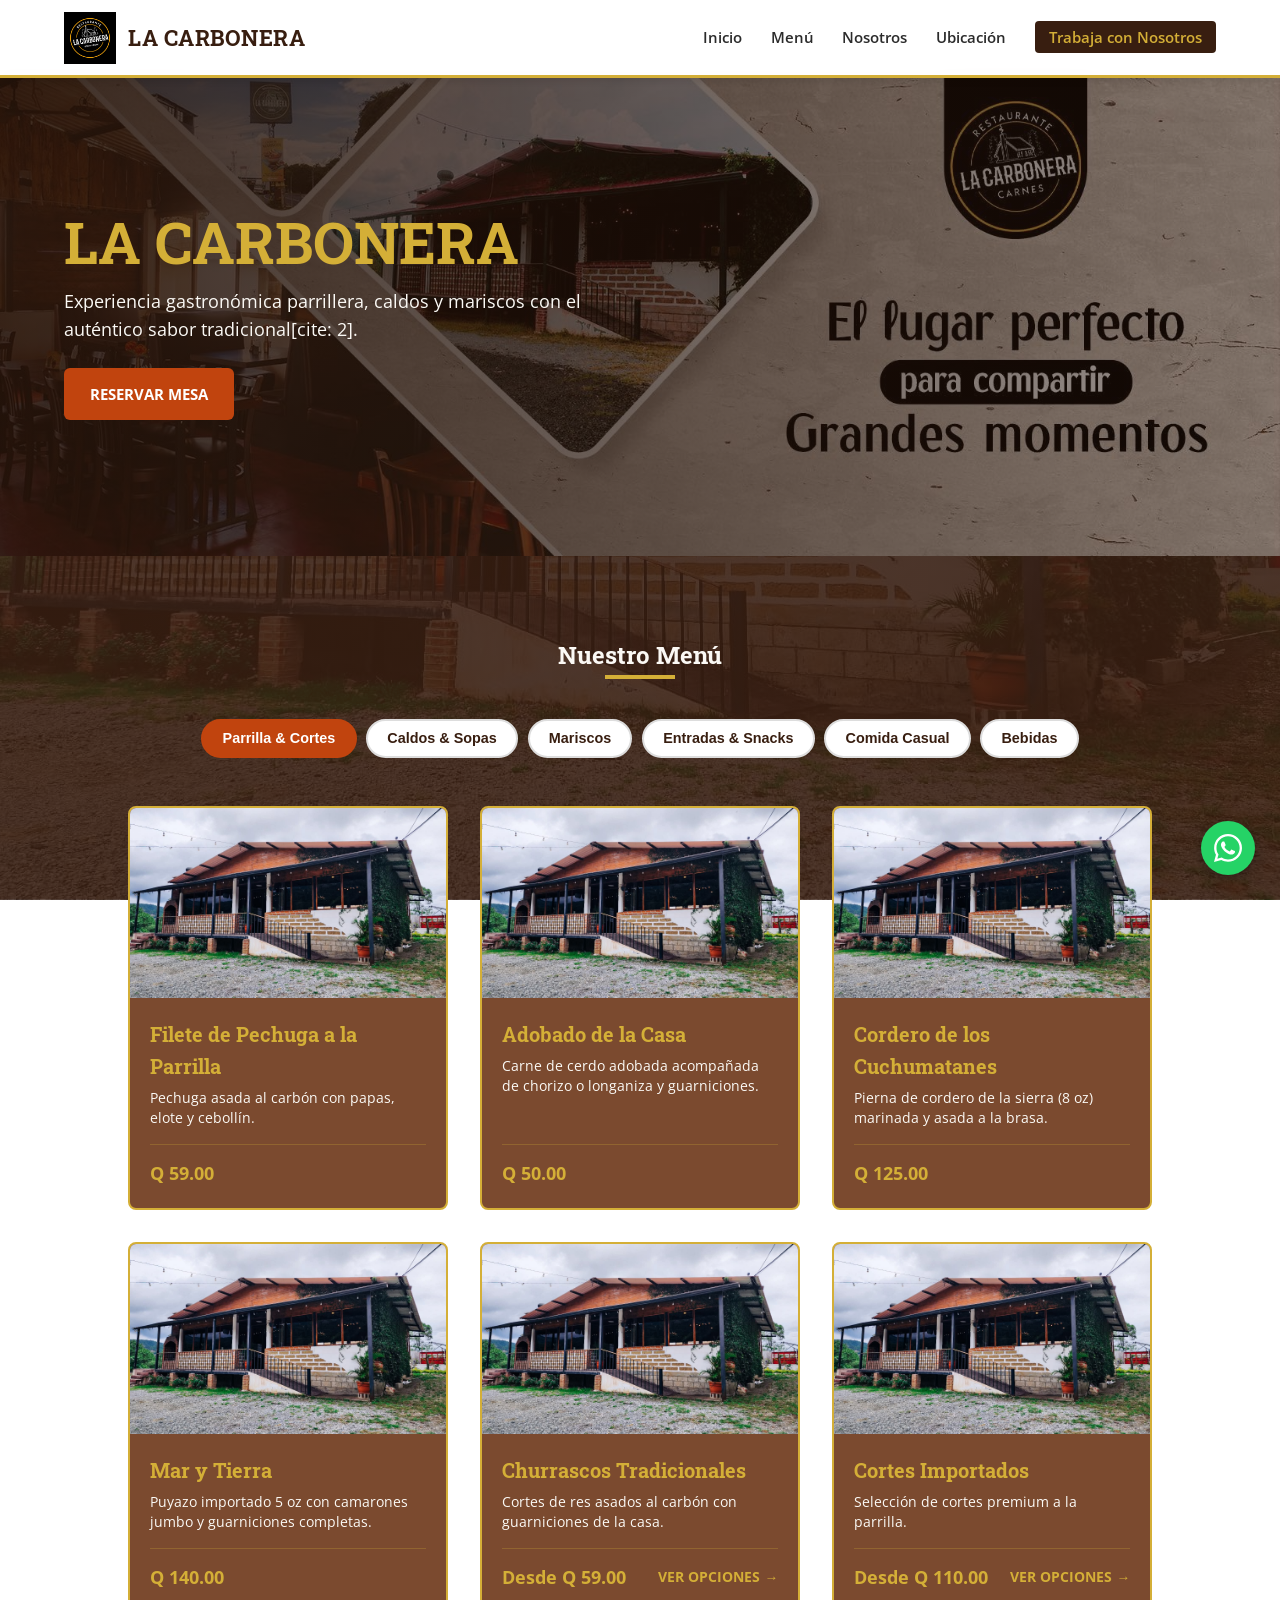
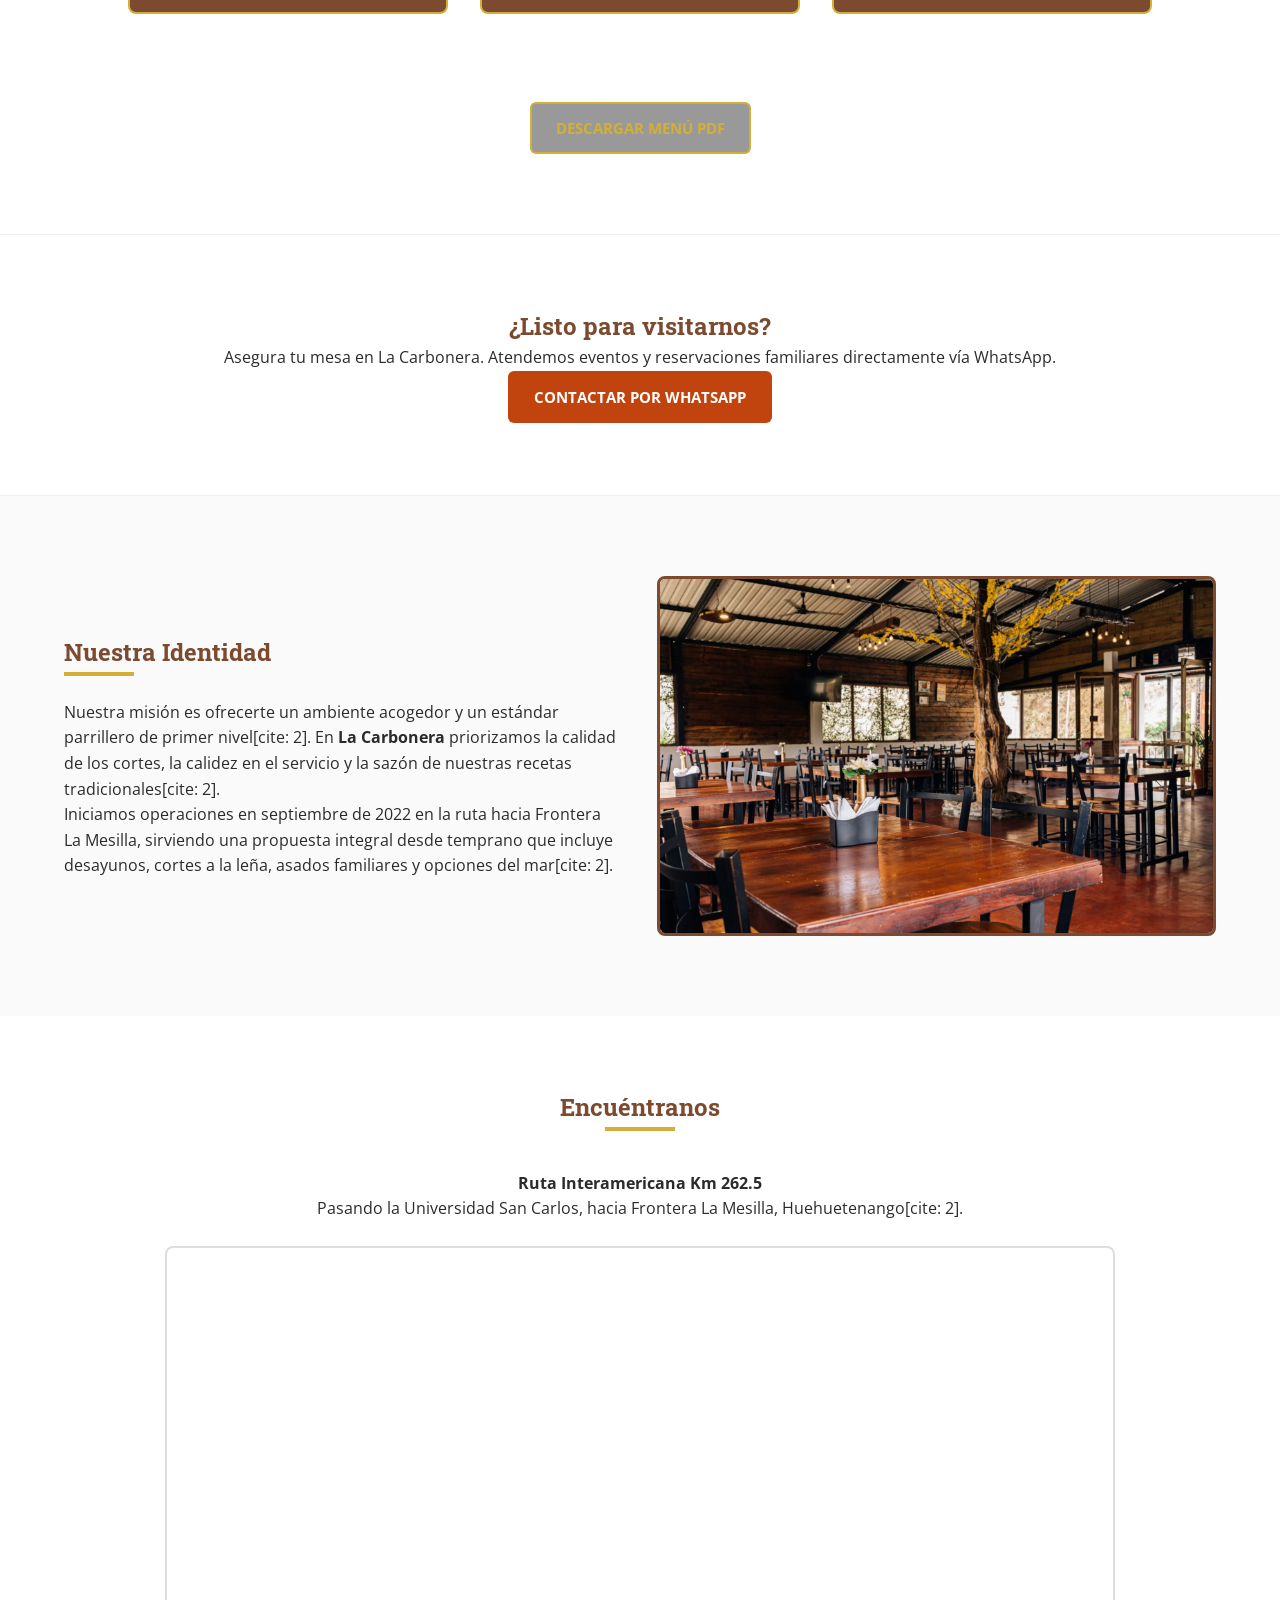
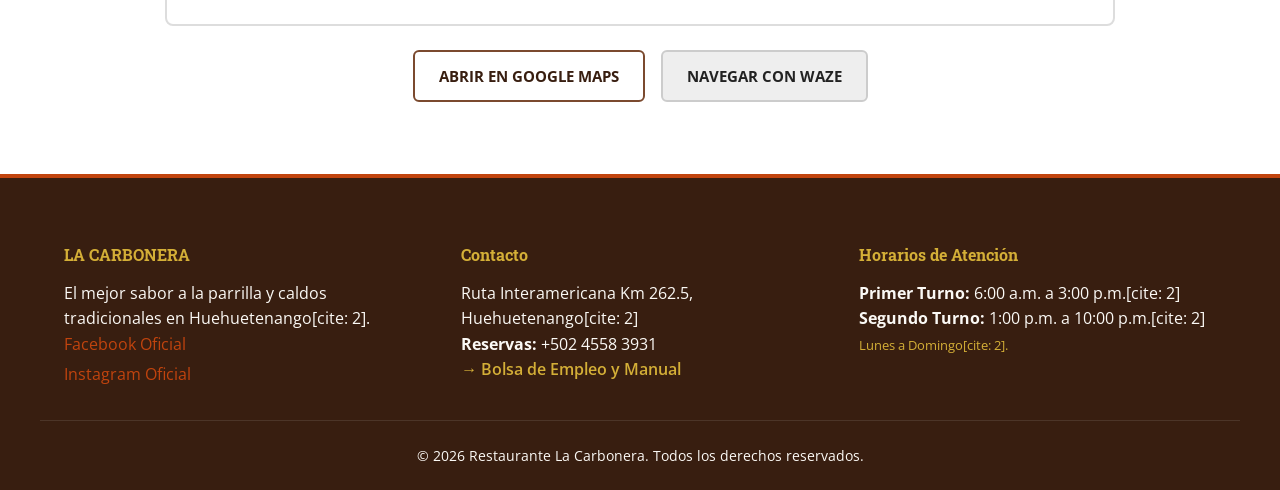
==== index.html @ c4d9737d "First Launched" ====
<!DOCTYPE html>
<html lang="es">
<head>
    <meta charset="UTF-8">
    <meta name="viewport" content="width=device-width, initial-scale=1.0">
    <title>La Carbonera | Steak House & Más</title>
    <link rel="icon" type="image/webp" href="img/logo.webp">
    
    <link rel="preconnect" href="https://fonts.googleapis.com">
    <link rel="preconnect" href="https://fonts.gstatic.com" crossorigin>
    <link href="https://fonts.googleapis.com/css2?family=Open+Sans:wght@400;600;700&family=Roboto+Slab:wght@600;700&display=swap" rel="stylesheet">
    
    <link rel="stylesheet" href="styles.css">
</head>
<body>

    <header id="header">
        <div class="container navbar">
            <a href="#inicio" class="logo" aria-label="La Carbonera, inicio">
                <img src="img/logo.webp" alt="La Carbonera" onerror="this.src='https://placehold.co/120x120/4A2A18/ffffff?text=Logo'">
                <span class="logo-text">LA CARBONERA</span>
            </a>
            
            <button class="menu-toggle" id="mobile-menu-btn" aria-label="Abrir menú de navegación">☰</button>
            
            <nav>
                <ul class="nav-links" id="nav-links">
                    <li><a href="#inicio">Inicio</a></li>
                    <li><a href="#menu">Menú</a></li>
                    <li><a href="#nosotros">Nosotros</a></li>
                    <li><a href="#ubicacion">Ubicación</a></li>
                    <li><a href="trabaja-con-nosotros.html" class="nav-highlight">Trabaja con Nosotros</a></li>
                </ul>
            </nav>
        </div>
    </header>

    <main>
        <!-- Hero con relación de aspecto 1660x624 -->
        <section id="inicio" class="hero">
            <div class="hero-image-wrap">
                <img src="img/lacarbonerabanner.webp" alt="Banner La Carbonera" onerror="this.src='https://placehold.co/1660x624/4A2A18/ffffff?text=Banner+1660x624'">
            </div>
            <div class="hero-overlay"></div>
            
            <div class="container hero-container">
                <div class="hero-content">
                    <h1>LA CARBONERA</h1>
                    <p>Experiencia gastronómica parrillera, caldos y mariscos con el auténtico sabor tradicional[cite: 2].</p>
                    <a href="https://wa.me/50245583931?text=Hola%20La%20Carbonera,%20deseo%20reservar%20una%20mesa." target="_blank" rel="noopener noreferrer" class="btn btn-primary">Reservar Mesa</a>
                </div>
            </div>
        </section>

        <!-- Menú -->
        <section id="menu" class="menu-section">
            <div class="container">
                <h2 class="section-title">Nuestro Menú</h2>
                <div class="title-separator"></div>

                <div class="menu-tabs" id="menu-tabs" role="tablist" aria-label="Categorías del menú"></div>
                <div class="menu-grid" id="menu-grid"></div>

                <div class="menu-footer-cta">
                    <a href="menu/menu.pdf" class="btn btn-outline-gold" target="_blank" rel="noopener noreferrer">Descargar Menú PDF</a>
                </div>
            </div>
        </section>

        <!-- Reserva -->
        <section class="reserva-intermedia">
            <div class="container">
                <h2>¿Listo para visitarnos?</h2>
                <p>Asegura tu mesa en La Carbonera. Atendemos eventos y reservaciones familiares directamente vía WhatsApp.</p>
                <a href="https://wa.me/50245583931?text=Hola%20La%20Carbonera,%20quiero%20m%C3%A1s%20informaci%C3%B3n%20para%20una%20reserva." target="_blank" rel="noopener noreferrer" class="btn btn-primary">Contactar por WhatsApp</a>
            </div>
        </section>

        <!-- Nosotros -->
        <section id="nosotros" class="nosotros-section">
            <div class="container nosotros-content">
                <div class="nosotros-text">
                    <h2>Nuestra Identidad</h2>
                    <div class="title-separator separator-left"></div>
                    <p>Nuestra misión es ofrecerte un ambiente acogedor y un estándar parrillero de primer nivel[cite: 2]. En <strong>La Carbonera</strong> priorizamos la calidad de los cortes, la calidez en el servicio y la sazón de nuestras recetas tradicionales[cite: 2].</p>
                    <p>Iniciamos operaciones en septiembre de 2022 en la ruta hacia Frontera La Mesilla, sirviendo una propuesta integral desde temprano que incluye desayunos, cortes a la leña, asados familiares y opciones del mar[cite: 2].</p>
                </div>
                <div class="nosotros-image">
                    <img src="img/interior.webp" alt="Ambiente de La Carbonera" onerror="this.src='https://placehold.co/600x400/4A2A18/ffffff?text=Interior'">
                </div>
            </div>
        </section>

        <!-- Modal para platos agrupados -->
        <div class="dish-modal" id="dish-modal" role="dialog" aria-modal="true" aria-labelledby="dish-modal-title">
            <div class="dish-modal-content">
                <button class="dish-modal-close" id="modal-close-btn" type="button" aria-label="Cerrar">&times;</button>
                <div class="modal-header-info">
                    <h2 id="dish-modal-title"></h2>
                    <p class="dish-modal-description" id="dish-modal-description"></p>
                    <div class="modal-price-tag" id="dish-modal-price"></div>
                </div>
                <ul class="variant-list" id="dish-modal-variants"></ul>
            </div>
        </div>

        <!-- Ubicación -->
        <section id="ubicacion" class="ubicacion-section">
            <div class="container">
                <h2 class="section-title">Encuéntranos</h2>
                <div class="title-separator"></div>
                <p class="ubicacion-desc">
                    <strong>Ruta Interamericana Km 262.5</strong><br>
                    Pasando la Universidad San Carlos, hacia Frontera La Mesilla, Huehuetenango[cite: 2].
                </p>
                
                <div class="mapa-grande-container">
                    <iframe 
                        title="Ubicación La Carbonera"
                        src="https://maps.google.com/maps?q=La+Carbonera+Huehuetenango,+Ruta+interamericana+km+262&t=&z=16&ie=UTF8&iwloc=&output=embed" 
                        allowfullscreen="" 
                        loading="lazy">
                    </iframe>
                </div>
                
                <div class="ubicacion-acciones">
                    <a href="https://maps.app.goo.gl/bNAxk5Vm71JezzKW6" target="_blank" rel="noopener noreferrer" class="btn btn-outline">Abrir en Google Maps</a>
                    <a href="https://waze.com/ul/h9fwzj56pm" target="_blank" rel="noopener noreferrer" class="btn btn-waze">Navegar con Waze</a>
                </div>
            </div>
        </section>
    </main>

    <footer>
        <div class="container footer-grid">
            <div class="footer-col">
                <h4>LA CARBONERA</h4>
                <p>El mejor sabor a la parrilla y caldos tradicionales en Huehuetenango[cite: 2].</p>
                <div class="footer-links-group">
                    <a href="https://www.facebook.com/LaCarboneraHuehuetenango" target="_blank" rel="noopener noreferrer">Facebook Oficial</a>
                    <a href="https://www.instagram.com/lacarbonerahue" target="_blank" rel="noopener noreferrer">Instagram Oficial</a>
                </div>
            </div>
            
            <div class="footer-col">
                <h4>Contacto</h4>
                <p>Ruta Interamericana Km 262.5, Huehuetenango[cite: 2]</p>
                <p><strong>Reservas:</strong> <a href="https://wa.me/50245583931" target="_blank" style="color: var(--text-light);">+502 4558 3931</a></p>
                <p><a href="trabaja-con-nosotros.html" style="color: var(--brand-gold); font-weight: 600;">→ Bolsa de Empleo y Manual</a></p>
            </div>

            <div class="footer-col">
                <h4>Horarios de Atención</h4>
                <p><strong>Primer Turno:</strong> 6:00 a.m. a 3:00 p.m.[cite: 2]</p>
                <p><strong>Segundo Turno:</strong> 1:00 p.m. a 10:00 p.m.[cite: 2]</p>
                <small style="color: var(--brand-gold);">Lunes a Domingo[cite: 2].</small>
            </div>
        </div>
        
        <div class="container footer-bottom">
            <p>&copy; 2026 Restaurante La Carbonera. Todos los derechos reservados.</p>
        </div>
    </footer>

    <!-- Botón Flotante WhatsApp corregido -->
    <a href="https://wa.me/50245583931?text=Hola%20La%20Carbonera,%20tengo%20una%20consulta." target="_blank" rel="noopener noreferrer" class="whatsapp-float" aria-label="Escribir a WhatsApp">
        <svg class="whatsapp-icon" viewBox="0 0 448 512" aria-hidden="true" focusable="false">
            <path d="M380.9 97.1C339 55.1 283.2 32 223.9 32c-122.4 0-222 99.6-222 222 0 39.1 10.2 77.3 29.6 111L0 480l117.7-30.9c32.4 17.7 68.9 27 106.1 27h.1c122.3 0 224.1-99.6 224.1-222 0-59.3-25.2-115-67.1-157.1zm-157 341.6c-33.2 0-65.7-8.9-94-25.7l-6.7-4-69.8 18.3L72 359.2l-4.4-7c-18.5-29.4-28.2-63.3-28.2-98.2 0-101.7 82.8-184.5 184.6-184.5 49.3 0 95.6 19.2 130.4 54.1 34.8 34.9 56.2 81.2 56.1 130.5 0 101.8-84.9 184.6-186.6 184.6zm101.2-138.2c-5.5-2.8-32.8-16.2-37.9-18-5.1-1.9-8.8-2.8-12.5 2.8-3.7 5.6-14.3 18-17.6 21.8-3.2 3.7-6.5 4.2-12 1.4-32.6-16.3-54-29.1-75.5-66-5.7-9.8 5.7-9.1 16.3-30.3 1.8-3.7 .9-6.9-.5-9.7-1.4-2.8-12.5-30.1-17.1-41.2-4.5-10.8-9.1-9.3-12.5-9.5-3.2-.2-6.9-.2-10.6-.2-3.7 0-9.7 1.4-14.8 6.9-5.1 5.6-19.4 19-19.4 46.3 0 27.3 19.9 53.7 22.6 57.4 2.8 3.7 39.1 59.7 94.8 83.8 35.2 15.2 49 16.5 66.6 13.9 10.7-1.6 32.8-13.4 37.4-26.4 4.6-13 4.6-24.1 3.2-26.4-1.3-2.5-5-3.9-10.5-6.6z"/>
        </svg>
    </a>

    <script src="app.js"></script>
</body>
</html>
---- styles.css ----
:root {
    --bg-white: #ffffff;
    --bg-light-gray: #f8f8f8;
    --text-main: #2b2b2b;
    --text-muted: #555555;
    
    --brand-brown: #7B4A2F;
    --brand-brown-dark: #381e10;
    --brand-orange: #C1440E;
    --brand-gold: #D4AF37;
    --text-light: #FBF9F5;
    
    --whatsapp-green: #25D366;
    --waze-blue: #00b4d8;
    
    --font-headings: 'Roboto Slab', serif;
    --font-body: 'Open Sans', sans-serif;
    
    --transition: all 0.25s ease-in-out;
    --shadow-sm: 0 4px 6px rgba(0, 0, 0, 0.08);
    --shadow-md: 0 10px 24px rgba(56, 30, 16, 0.18);
}

* {
    margin: 0;
    padding: 0;
    box-sizing: border-box;
}

html { scroll-behavior: smooth; }

body {
    font-family: var(--font-body);
    background-color: var(--bg-white);
    color: var(--text-main);
    line-height: 1.6;
}

h1, h2, h3, h4 {
    font-family: var(--font-headings);
    color: var(--brand-brown);
}

a { text-decoration: none; color: inherit; }

.container {
    width: 100%;
    max-width: 1200px;
    margin: 0 auto;
    padding: 0 1.5rem;
}

/* BOTONES */
.btn {
    display: inline-flex;
    align-items: center;
    justify-content: center;
    gap: 8px;
    padding: 12px 24px;
    font-weight: 700;
    border-radius: 6px;
    cursor: pointer;
    text-align: center;
    transition: var(--transition);
    border: 2px solid transparent;
    font-size: 0.95rem;
    text-transform: uppercase;
}

.btn-primary {
    background-color: var(--brand-orange);
    color: white;
}
.btn-primary:hover {
    background-color: #9e3306;
    transform: translateY(-2px);
    box-shadow: 0 6px 16px rgba(193, 68, 14, 0.35);
}

.btn-outline {
    background-color: transparent;
    color: var(--brand-brown-dark);
    border-color: var(--brand-brown);
}
.btn-outline:hover {
    background-color: var(--brand-brown);
    color: white;
}

.btn-outline-gold {
    border: 2px solid var(--brand-gold);
    color: var(--brand-gold);
    background-color: rgba(0, 0, 0, 0.4);
}
.btn-outline-gold:hover {
    background-color: var(--brand-gold);
    color: var(--brand-brown-dark);
}

.btn-waze {
    background-color: #eee;
    color: #222;
    border-color: #ccc;
}
.btn-waze:hover {
    background-color: var(--waze-blue);
    color: white;
    border-color: var(--waze-blue);
}

/* HEADER Y LOGO */
header {
    position: fixed;
    top: 0;
    left: 0;
    width: 100%;
    background-color: rgba(255, 255, 255, 0.96);
    backdrop-filter: blur(8px);
    box-shadow: var(--shadow-sm);
    z-index: 1000;
    border-bottom: 3px solid var(--brand-gold);
}

.navbar {
    display: flex;
    justify-content: space-between;
    align-items: center;
    height: 75px;
}

.logo {
    display: inline-flex;
    align-items: center;
    gap: 12px;
}

.logo img {
    height: 52px;
    width: auto;
    object-fit: contain;
}

.logo-text {
    font-family: var(--font-headings);
    font-size: 1.35rem;
    font-weight: 700;
    color: var(--brand-brown-dark);
    letter-spacing: 0.5px;
    line-height: 1;
}

.nav-links {
    display: flex;
    list-style: none;
    gap: 1.8rem;
    align-items: center;
}

.nav-links a {
    font-weight: 600;
    font-size: 0.95rem;
    color: var(--text-main);
    transition: var(--transition);
}

.nav-links a:hover { color: var(--brand-orange); }

.nav-highlight {
    background-color: var(--brand-brown-dark);
    color: var(--brand-gold) !important;
    padding: 6px 14px;
    border-radius: 4px;
}
.nav-highlight:hover {
    background-color: var(--brand-orange);
    color: white !important;
}

.menu-toggle {
    display: none;
    font-size: 1.8rem;
    background: none;
    border: none;
    color: var(--brand-brown);
    cursor: pointer;
}

/* HERO (1660 x 624) */
.hero {
    position: relative;
    width: 100%;
    margin-top: 75px;
    aspect-ratio: 1660 / 624;
    min-height: 480px;
    display: flex;
    align-items: center;
    background-color: var(--brand-brown-dark);
    overflow: hidden;
}

.hero-image-wrap {
    position: absolute;
    inset: 0;
    width: 100%;
    height: 100%;
}

.hero-image-wrap img {
    width: 100%;
    height: 100%;
    object-fit: cover;
    object-position: center;
}

.hero-overlay {
    position: absolute;
    inset: 0;
    background: linear-gradient(90deg, rgba(35, 17, 8, 0.88) 0%, rgba(35, 17, 8, 0.45) 100%);
    z-index: 1;
}

.hero-container {
    position: relative;
    z-index: 2;
}

.hero-content {
    max-width: 520px;
    color: white;
}

.hero-content h1 {
    color: var(--brand-gold);
    font-size: clamp(2.4rem, 4.5vw, 3.8rem);
    line-height: 1.1;
    margin-bottom: 0.8rem;
}

.hero-content p {
    font-size: 1.1rem;
    margin-bottom: 1.5rem;
    color: var(--text-light);
}

/* MENÚ CON TELA TRASLÚCIDA Y CENTRADO DE CARDS */
.menu-section {
    position: relative;
    padding: 5rem 0;
    text-align: center;
    background: 
        linear-gradient(rgba(56, 30, 16, 0.88), rgba(56, 30, 16, 0.88)),
        url("./img/frente.webp") center center / cover no-repeat;
    background-attachment: fixed;
}

.menu-section .section-title { color: var(--text-light); }

.title-separator {
    width: 70px;
    height: 4px;
    background-color: var(--brand-gold);
    margin: 0 auto 2.5rem;
}

.separator-left { margin-left: 0; margin-bottom: 1.5rem; }

.menu-tabs {
    display: flex;
    flex-wrap: wrap;
    justify-content: center;
    gap: 0.6rem;
    margin-bottom: 3rem;
}

.menu-tab {
    padding: 0.6rem 1.2rem;
    font-weight: 600;
    font-size: 0.9rem;
    color: var(--brand-brown-dark);
    background-color: white;
    border: 2px solid #ddd;
    border-radius: 999px;
    cursor: pointer;
    transition: var(--transition);
}

.menu-tab:hover,
.menu-tab.active {
    color: white;
    background-color: var(--brand-orange);
    border-color: var(--brand-orange);
}

/* GRID CENTRADO Y UNIFORME */
.menu-grid {
    display: grid;
    grid-template-columns: repeat(auto-fit, minmax(280px, 320px));
    justify-content: center;
    gap: 2rem;
    max-width: 1100px;
    margin: 0 auto;
}

.menu-card {
    background-color: var(--brand-brown);
    border-radius: 8px;
    overflow: hidden;
    border: 2px solid var(--brand-gold);
    display: flex;
    flex-direction: column;
    text-align: left;
    transition: var(--transition);
    height: 100%;
}

.menu-card:hover {
    transform: translateY(-5px);
    box-shadow: var(--shadow-md);
    border-color: var(--brand-orange);
}

.card-image-wrap {
    height: 190px;
    width: 100%;
    overflow: hidden;
    background-color: var(--brand-brown-dark);
}

.card-image-wrap img {
    width: 100%;
    height: 100%;
    object-fit: cover;
    display: block;
}

.menu-card-content {
    padding: 1.25rem;
    display: flex;
    flex-direction: column;
    flex-grow: 1;
}

.menu-card-content h3 {
    font-size: 1.25rem;
    color: var(--brand-gold);
    margin-bottom: 0.4rem;
}

.menu-card-content p {
    font-size: 0.9rem;
    color: var(--text-light);
    line-height: 1.4;
    margin-bottom: 1rem;
    flex-grow: 1;
}

.menu-card-footer {
    display: flex;
    justify-content: space-between;
    align-items: center;
    border-top: 1px solid rgba(212, 175, 55, 0.25);
    padding-top: 0.8rem;
    margin-top: auto;
}

.menu-price {
    font-size: 1.15rem;
    font-weight: 700;
    color: var(--brand-gold);
}

.menu-card-hint-btn {
    background: none;
    border: none;
    color: var(--brand-gold);
    font-size: 0.85rem;
    font-weight: 700;
    cursor: pointer;
    text-transform: uppercase;
}
.menu-card-hint-btn:hover { color: var(--text-light); }

.menu-footer-cta {
    margin-top: 4.5rem;
    padding-top: 1rem;
}

/* MODAL */
.dish-modal {
    display: none;
    position: fixed;
    inset: 0;
    z-index: 2000;
    align-items: center;
    justify-content: center;
    padding: 1rem;
    background-color: rgba(0, 0, 0, 0.75);
    backdrop-filter: blur(4px);
}

.dish-modal.is-open { display: flex; }

.dish-modal-content {
    position: relative;
    width: min(520px, 100%);
    max-height: 85vh;
    overflow-y: auto;
    padding: 2rem;
    background-color: white;
    border-radius: 8px;
}

.dish-modal-close {
    position: absolute;
    top: 10px;
    right: 15px;
    font-size: 2rem;
    background: none;
    border: none;
    cursor: pointer;
}

.modal-header-info { text-align: center; margin-bottom: 1.5rem; }
.modal-price-tag { font-size: 1.25rem; font-weight: 700; color: var(--brand-orange); }

.variant-list { list-style: none; display: grid; gap: 0.6rem; }
.variant-list li {
    display: flex;
    justify-content: space-between;
    padding: 0.75rem 1rem;
    background-color: var(--bg-light-gray);
    border-radius: 4px;
    border-left: 4px solid var(--brand-gold);
    font-weight: 600;
}

/* OTRAS SECCIONES */
.reserva-intermedia {
    padding: 4.5rem 0;
    background: white;
    text-align: center;
    border-top: 1px solid #eee;
    border-bottom: 1px solid #eee;
}
.nosotros-section { padding: 5rem 0; background-color: #fafafa; }
.nosotros-content { display: flex; flex-direction: column; gap: 2.5rem; align-items: center; }
.nosotros-text { flex: 1; }
.nosotros-image {
    flex: 1;
    width: 100%;
    height: 360px;
    border-radius: 8px;
    overflow: hidden;
    border: 3px solid var(--brand-brown);
}
.nosotros-image img { width: 100%; height: 100%; object-fit: cover; }

.ubicacion-section { padding: 4.5rem 0; text-align: center; }
.ubicacion-desc { margin-bottom: 1.5rem; }
.mapa-grande-container {
    width: 100%;
    max-width: 950px;
    height: 380px;
    margin: 0 auto 1.5rem;
    border-radius: 8px;
    overflow: hidden;
    border: 2px solid #ddd;
}
.mapa-grande-container iframe { width: 100%; height: 100%; border: 0; }
.ubicacion-acciones { display: flex; gap: 1rem; justify-content: center; flex-wrap: wrap; }

/* TRABAJA CON NOSOTROS (GRID AMPLIADO Y ROBUSTO) */
.page-interna { background-color: var(--bg-white); }
.page-main-padded { padding-top: 75px; }

.page-header {
    padding: 4.5rem 0 2.5rem;
    background-color: var(--bg-light-gray);
    text-align: center;
}

.empleo-grid {
    display: grid;
    grid-template-columns: 1.4fr 0.7fr;
    gap: 3rem;
    padding: 4rem 1.5rem;
    max-width: 1200px;
    align-items: start;
}

.form-container {
    background: white;
    padding: 2.5rem;
    border-radius: 8px;
    box-shadow: var(--shadow-sm);
    border: 1px solid #e5e5e5;
    width: 100%;
}

.form-container h2 { margin-bottom: 1rem; }

.form-row {
    display: grid;
    grid-template-columns: repeat(auto-fit, minmax(240px, 1fr));
    gap: 1.2rem;
}

.form-group {
    margin-bottom: 1.3rem;
    display: flex;
    flex-direction: column;
    gap: 0.4rem;
}

.form-group label {
    font-size: 0.9rem;
    font-weight: 600;
    color: var(--brand-brown-dark);
}

.form-group input,
.form-group select,
.form-group textarea {
    width: 100%;
    padding: 0.8rem;
    border: 1px solid #ccc;
    border-radius: 4px;
    font-family: inherit;
    font-size: 0.95rem;
    background-color: #fff;
}

.form-group input:focus,
.form-group select:focus,
.form-group textarea:focus {
    outline: 2px solid var(--brand-orange);
    border-color: transparent;
}

/* CAJA PDF GUÍA */
.pdf-guidelines-container {
    width: 100%;
}

.pdf-card {
    background-color: var(--bg-light-gray);
    border: 2px dashed var(--brand-gold);
    border-radius: 8px;
    padding: 2rem;
    text-align: center;
    position: sticky;
    top: 100px;
}

.pdf-badge {
    display: inline-block;
    background-color: var(--brand-brown);
    color: var(--brand-gold);
    font-size: 0.75rem;
    font-weight: 700;
    padding: 4px 12px;
    border-radius: 999px;
    margin-bottom: 1rem;
    text-transform: uppercase;
}

.pdf-preview-box {
    margin: 1.5rem 0;
    padding: 1.2rem;
    background: white;
    border-radius: 6px;
    box-shadow: var(--shadow-sm);
}

.pdf-icon { font-size: 3rem; margin-bottom: 0.4rem; }

.pdf-actions {
    display: flex;
    flex-direction: column;
    gap: 0.8rem;
}

/* FOOTER */
footer {
    background-color: var(--brand-brown-dark);
    color: var(--text-light);
    padding: 4rem 0 1.5rem;
    border-top: 4px solid var(--brand-orange);
}
.footer-grid {
    display: grid;
    grid-template-columns: 1fr;
    gap: 2.5rem;
    margin-bottom: 2rem;
}
.footer-col h4 { color: var(--brand-gold); margin-bottom: 0.8rem; }
.footer-links-group { display: flex; flex-direction: column; gap: 0.3rem; }
.footer-links-group a { color: var(--brand-orange); }
.footer-bottom {
    border-top: 1px solid rgba(255, 255, 255, 0.1);
    padding-top: 1.5rem;
    text-align: center;
    font-size: 0.85rem;
}

/* BOTÓN WHATSAPP FLOTANTE BLINDADO CONTRA DEFORMACIONES */
.whatsapp-float {
    position: fixed;
    width: 54px;
    height: 54px;
    bottom: 25px;
    right: 25px;
    background-color: var(--whatsapp-green);
    color: white;
    border-radius: 50%;
    display: flex !important;
    align-items: center !important;
    justify-content: center !important;
    box-shadow: 0 4px 12px rgba(0,0,0,0.3);
    z-index: 9999;
    overflow: hidden;
    text-decoration: none;
    transition: var(--transition);
}

.whatsapp-float:hover {
    transform: scale(1.1);
}

.whatsapp-icon {
    width: 32px !important;
    height: 32px !important;
    max-width: 32px !important;
    max-height: 32px !important;
    fill: #ffffff !important;
    display: block !important;
    pointer-events: none;
}

/* RESPONSIVE */
@media (max-width: 850px) {
    .menu-toggle { display: block; }
    .nav-links {
        display: none !important;
        flex-direction: column;
        position: absolute;
        top: 75px;
        left: 0;
        width: 100%;
        background-color: white;
        padding: 1.5rem 0;
        text-align: center;
        border-bottom: 2px solid var(--brand-gold);
    }
    .nav-links.active { display: flex !important; }
    .empleo-grid { grid-template-columns: 1fr; }
    .hero { aspect-ratio: auto; min-height: 520px; }
}

@media (min-width: 769px) {
    .nosotros-content { flex-direction: row; }
    .footer-grid { grid-template-columns: repeat(3, 1fr); }
}
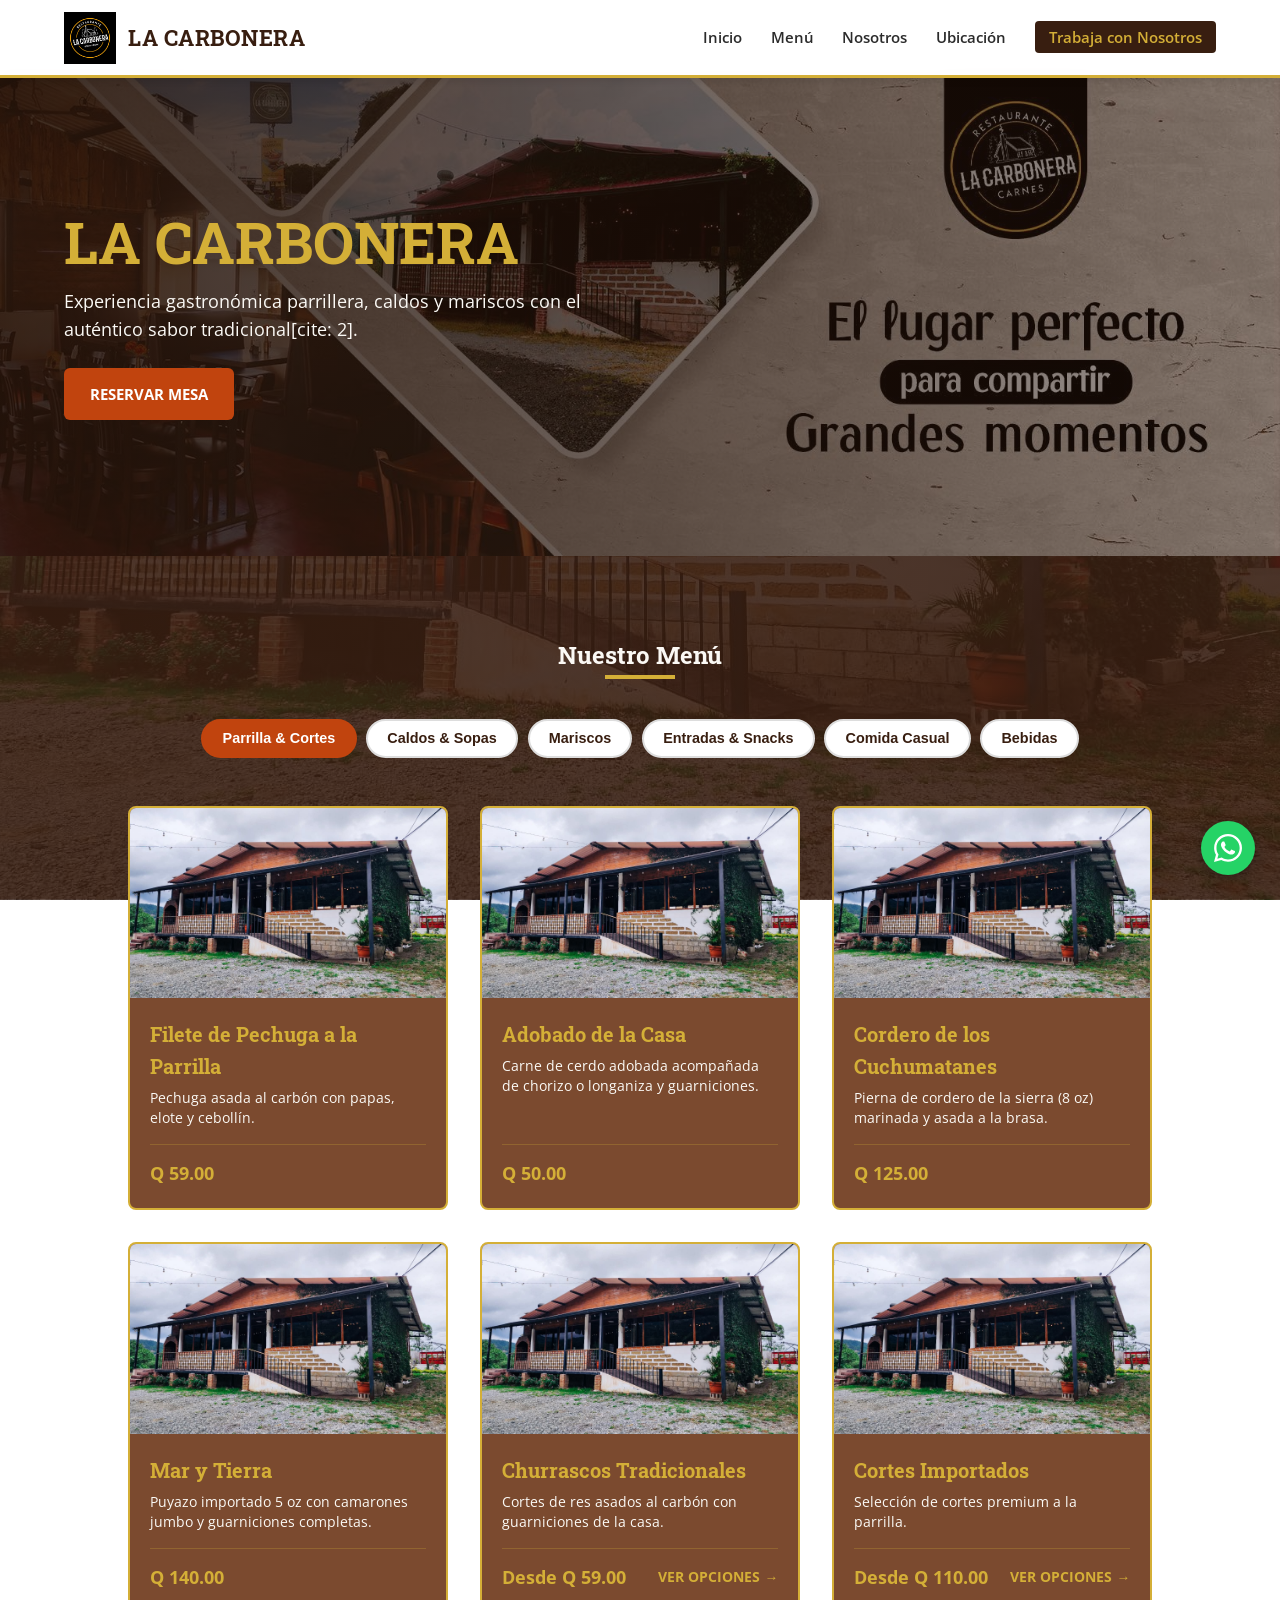
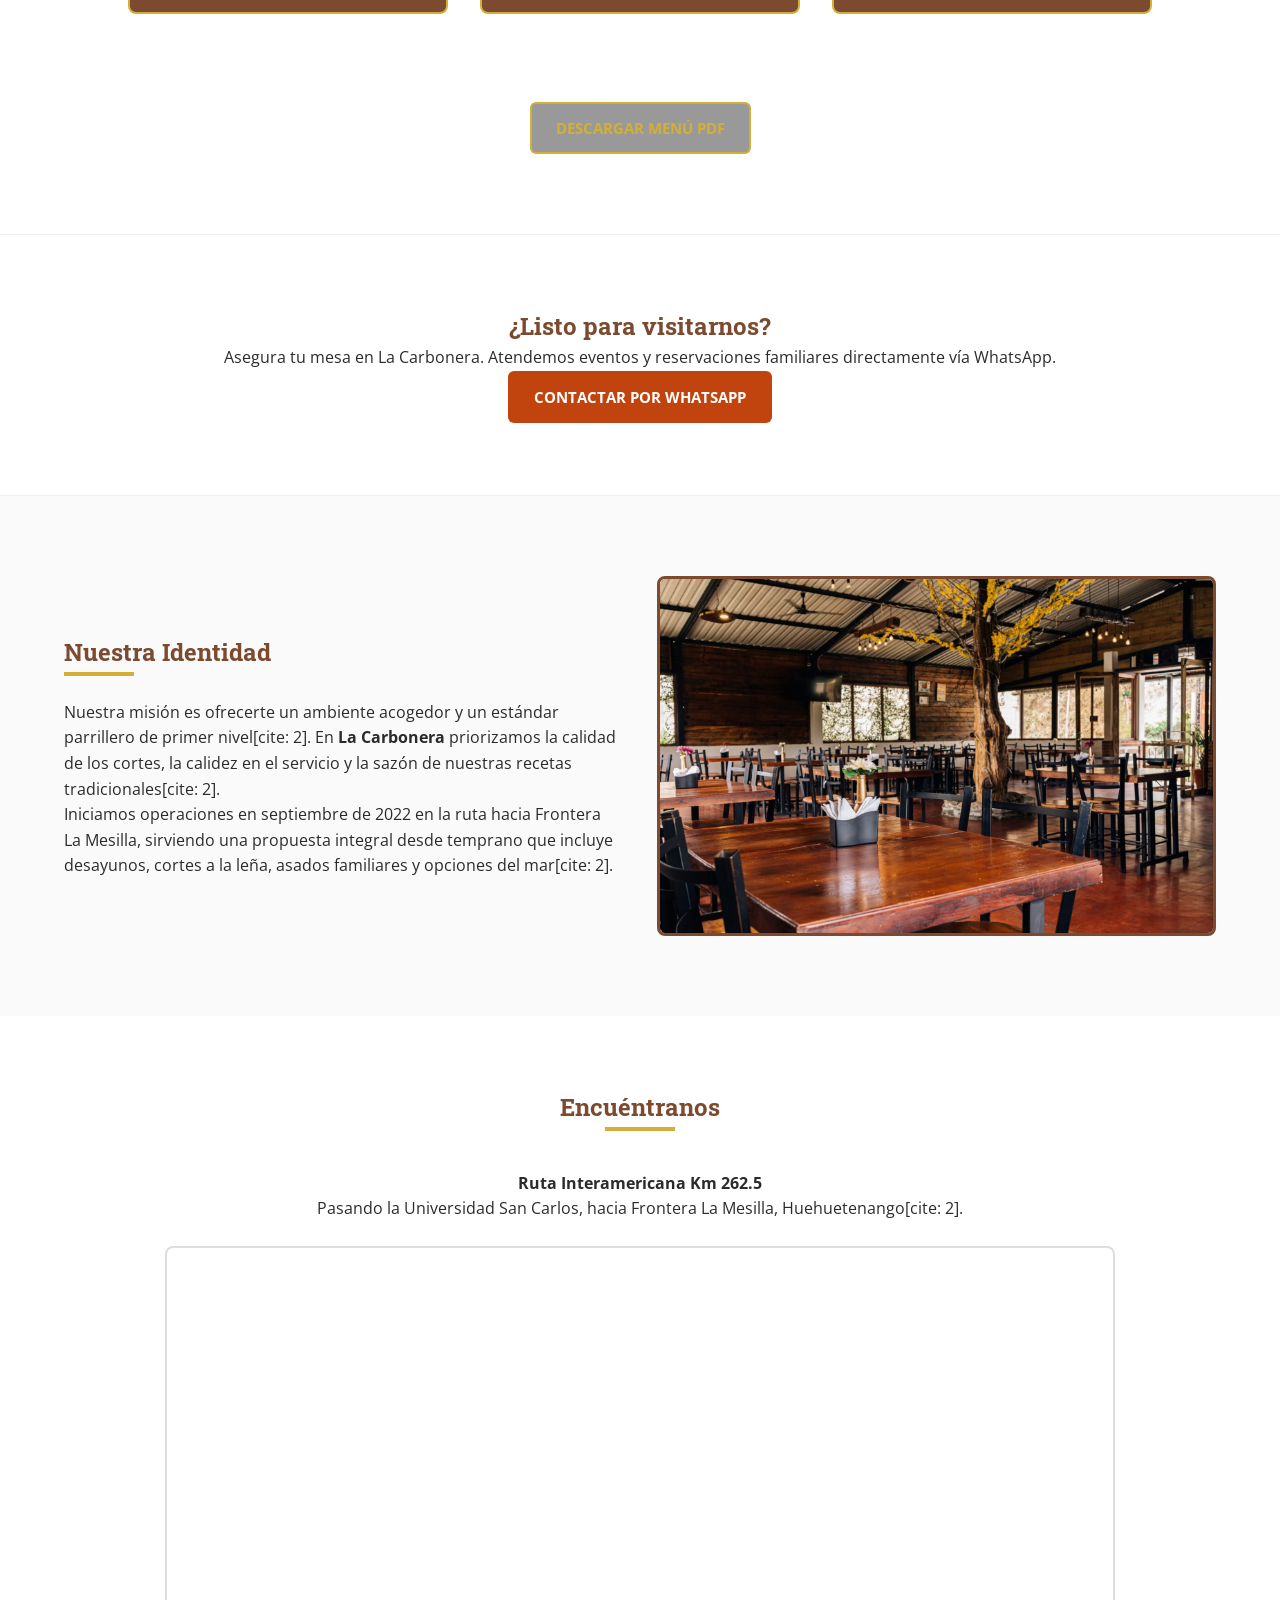
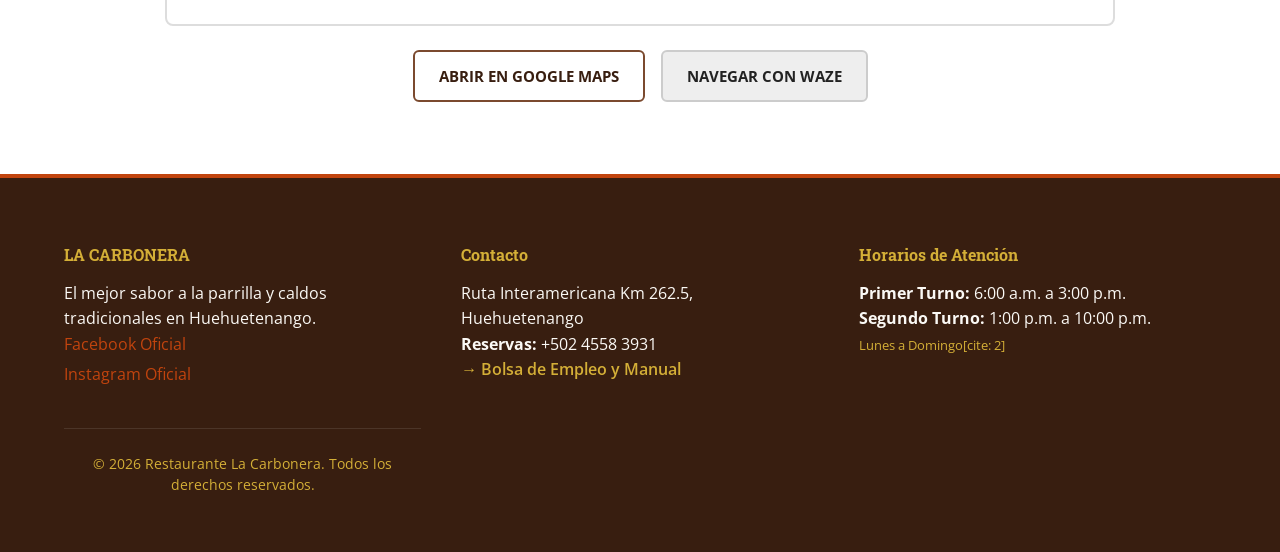
==== commit 429b6b1a: "Correccion" ====
--- a/index.html
+++ b/index.html
@@ -135,7 +135,7 @@
         <div class="container footer-grid">
             <div class="footer-col">
                 <h4>LA CARBONERA</h4>
-                <p>El mejor sabor a la parrilla y caldos tradicionales en Huehuetenango[cite: 2].</p>
+                <p>El mejor sabor a la parrilla y caldos tradicionales en Huehuetenango.</p>
                 <div class="footer-links-group">
                     <a href="https://www.facebook.com/LaCarboneraHuehuetenango" target="_blank" rel="noopener noreferrer">Facebook Oficial</a>
                     <a href="https://www.instagram.com/lacarbonerahue" target="_blank" rel="noopener noreferrer">Instagram Oficial</a>
@@ -144,17 +144,16 @@
             
             <div class="footer-col">
                 <h4>Contacto</h4>
-                <p>Ruta Interamericana Km 262.5, Huehuetenango[cite: 2]</p>
+                <p>Ruta Interamericana Km 262.5, Huehuetenango</p>
                 <p><strong>Reservas:</strong> <a href="https://wa.me/50245583931" target="_blank" style="color: var(--text-light);">+502 4558 3931</a></p>
                 <p><a href="trabaja-con-nosotros.html" style="color: var(--brand-gold); font-weight: 600;">→ Bolsa de Empleo y Manual</a></p>
             </div>
 
             <div class="footer-col">
                 <h4>Horarios de Atención</h4>
-                <p><strong>Primer Turno:</strong> 6:00 a.m. a 3:00 p.m.[cite: 2]</p>
-                <p><strong>Segundo Turno:</strong> 1:00 p.m. a 10:00 p.m.[cite: 2]</p>
-                <small style="color: var(--brand-gold);">Lunes a Domingo[cite: 2].</small>
-            </div>
+                <p><strong>Primer Turno:</strong> 6:00 a.m. a 3:00 p.m.</p>
+                <p><strong>Segundo Turno:</strong> 1:00 p.m. a 10:00 p.m.</p>
+                <small style="color: var(--brand-gold);">Lunes a Domingo[cite: 2]
         </div>
         
         <div class="container footer-bottom">
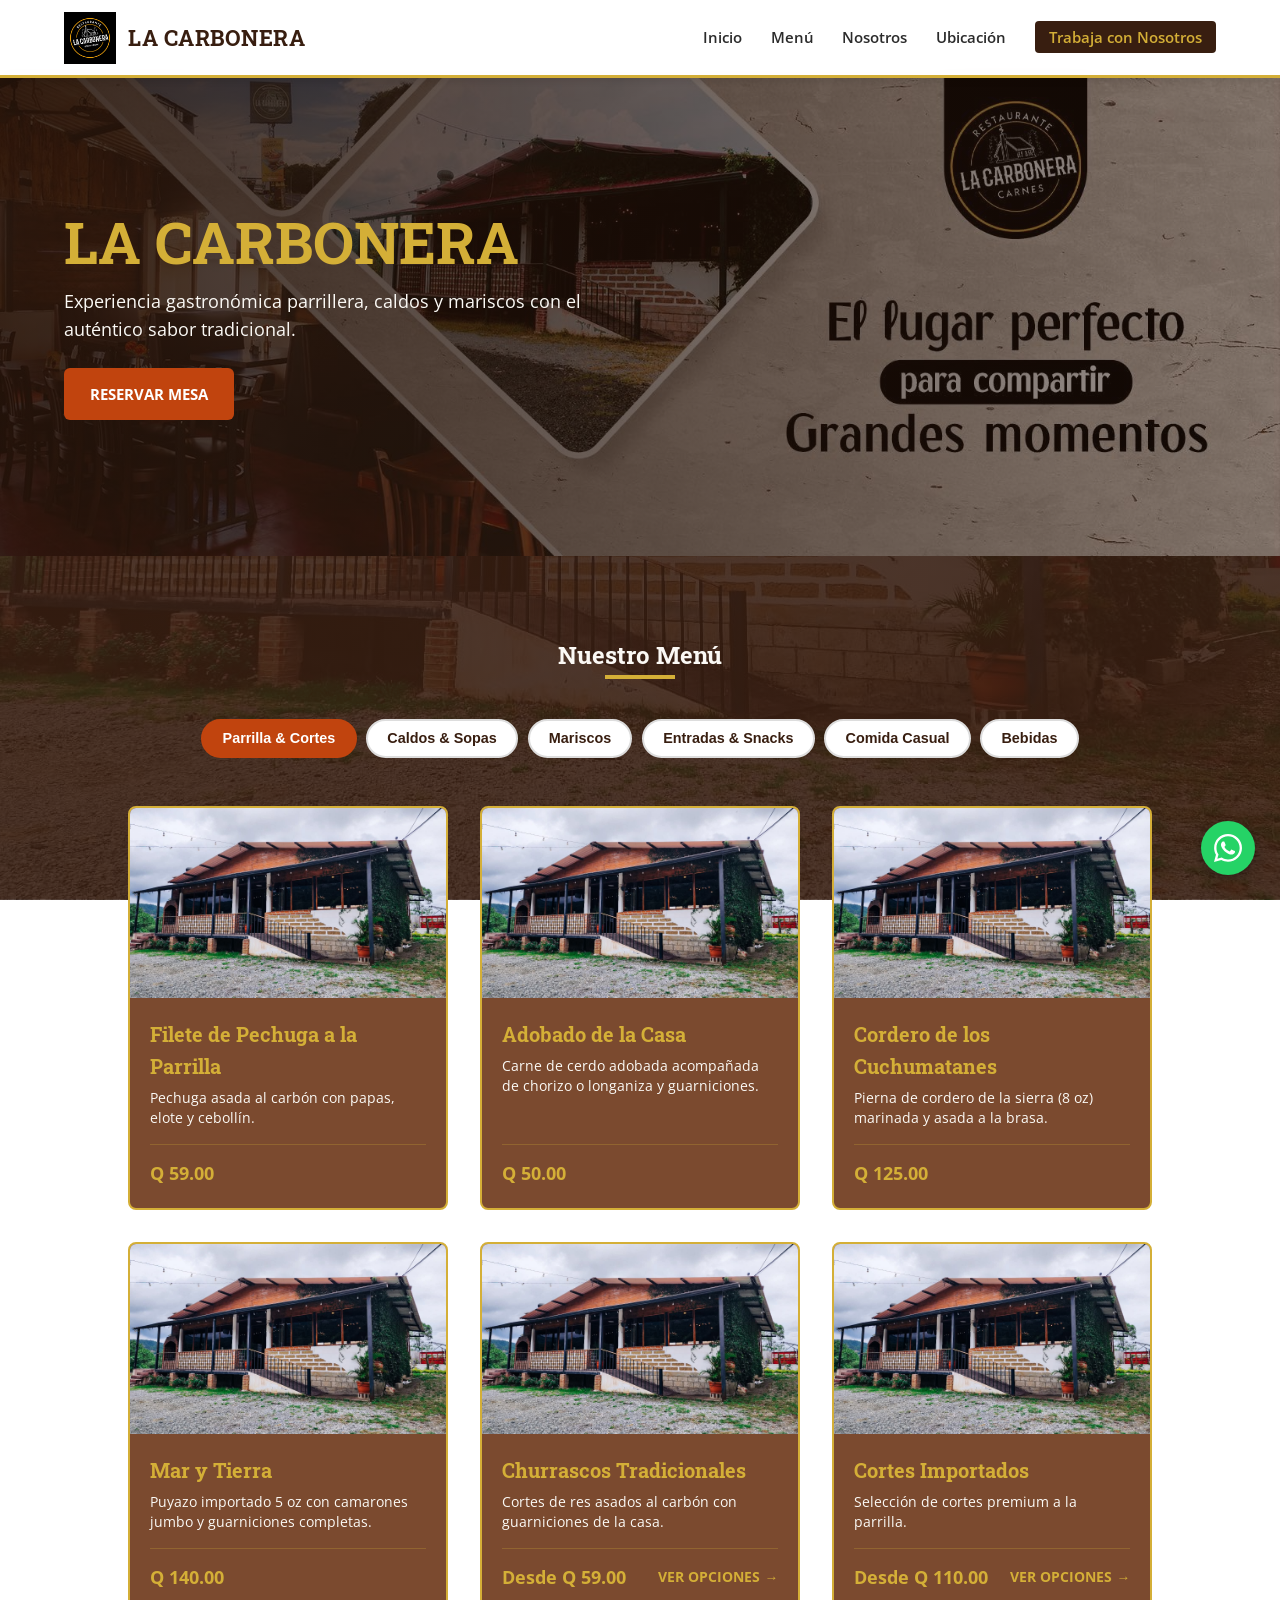
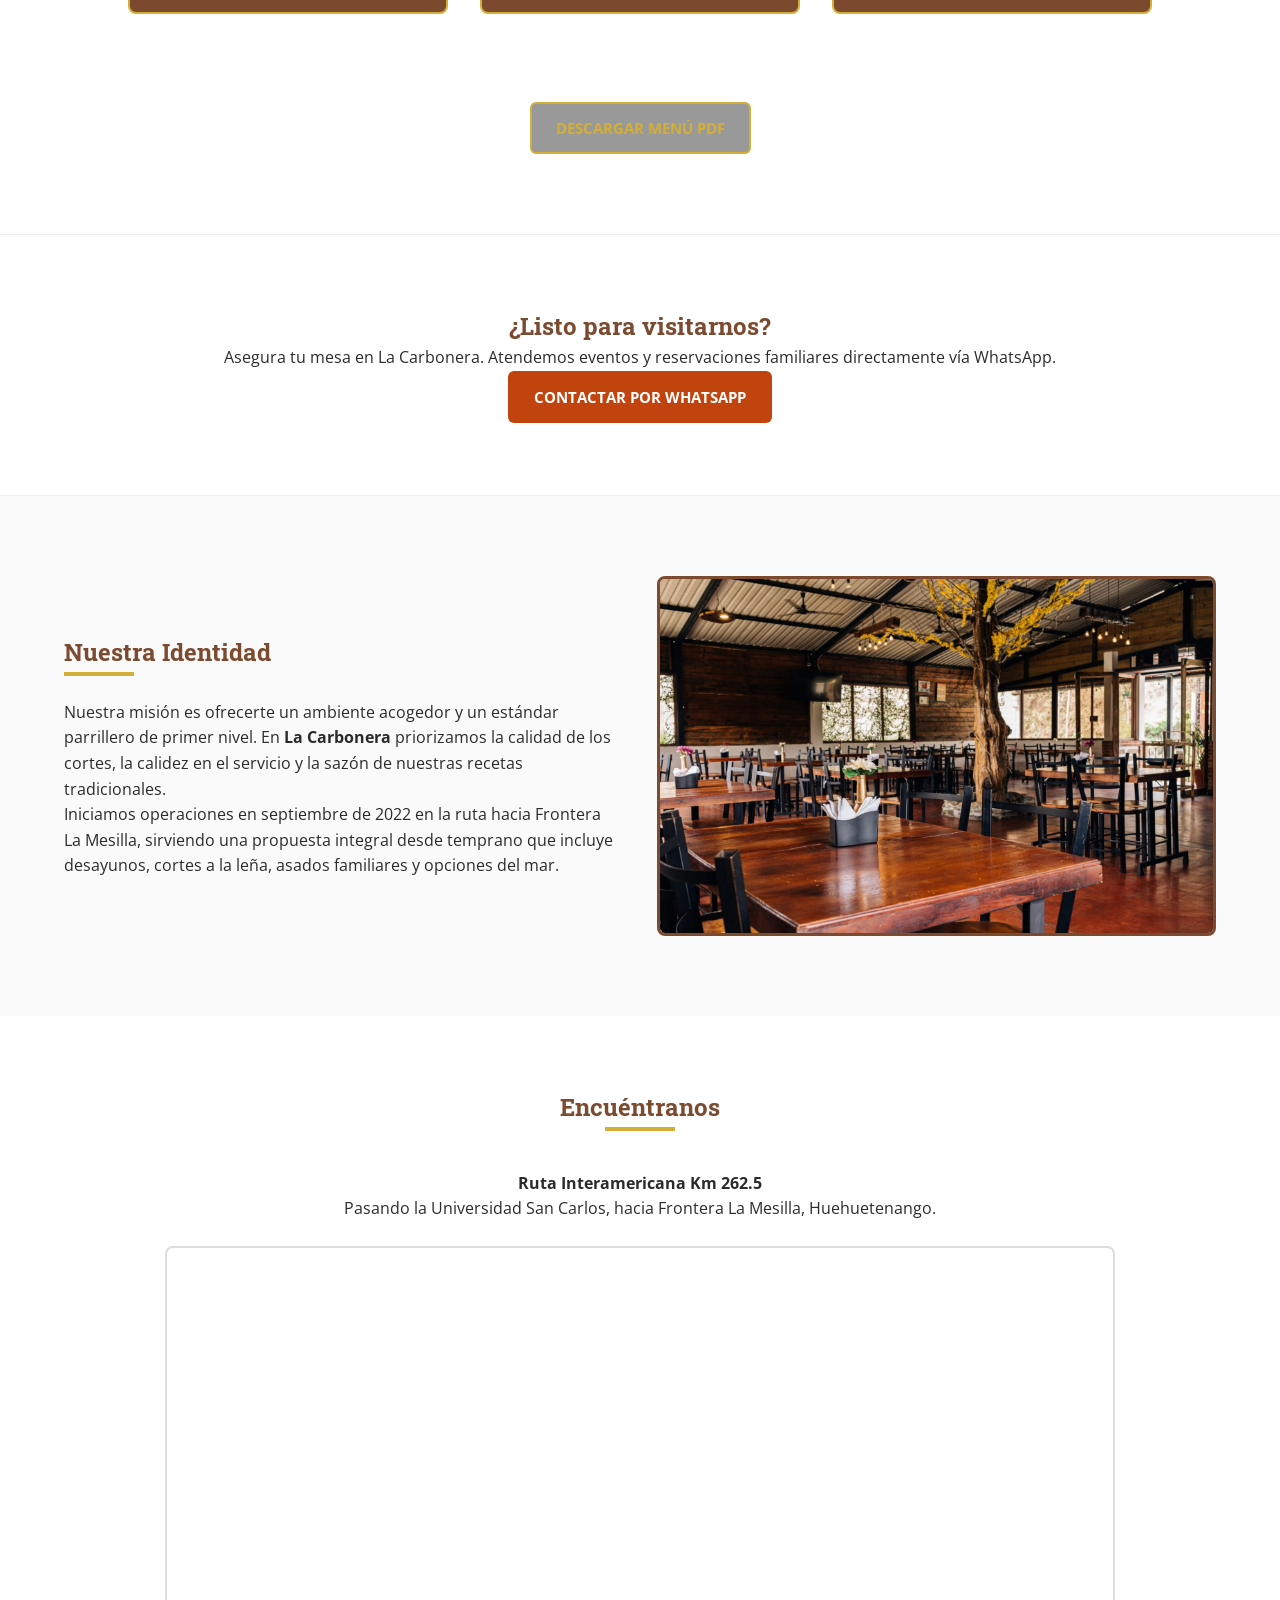
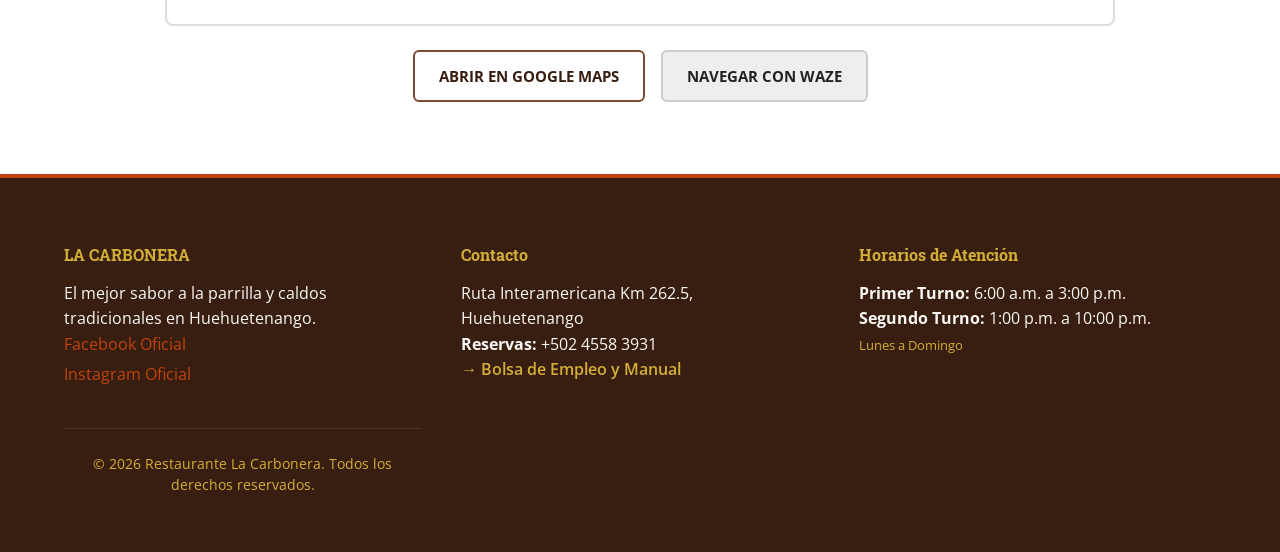
==== commit af5243de: "Correccion" ====
--- a/index.html
+++ b/index.html
@@ -46,7 +46,7 @@
             <div class="container hero-container">
                 <div class="hero-content">
                     <h1>LA CARBONERA</h1>
-                    <p>Experiencia gastronómica parrillera, caldos y mariscos con el auténtico sabor tradicional[cite: 2].</p>
+                    <p>Experiencia gastronómica parrillera, caldos y mariscos con el auténtico sabor tradicional.</p>
                     <a href="https://wa.me/50245583931?text=Hola%20La%20Carbonera,%20deseo%20reservar%20una%20mesa." target="_blank" rel="noopener noreferrer" class="btn btn-primary">Reservar Mesa</a>
                 </div>
             </div>
@@ -82,8 +82,8 @@
                 <div class="nosotros-text">
                     <h2>Nuestra Identidad</h2>
                     <div class="title-separator separator-left"></div>
-                    <p>Nuestra misión es ofrecerte un ambiente acogedor y un estándar parrillero de primer nivel[cite: 2]. En <strong>La Carbonera</strong> priorizamos la calidad de los cortes, la calidez en el servicio y la sazón de nuestras recetas tradicionales[cite: 2].</p>
-                    <p>Iniciamos operaciones en septiembre de 2022 en la ruta hacia Frontera La Mesilla, sirviendo una propuesta integral desde temprano que incluye desayunos, cortes a la leña, asados familiares y opciones del mar[cite: 2].</p>
+                    <p>Nuestra misión es ofrecerte un ambiente acogedor y un estándar parrillero de primer nivel. En <strong>La Carbonera</strong> priorizamos la calidad de los cortes, la calidez en el servicio y la sazón de nuestras recetas tradicionales.</p>
+                    <p>Iniciamos operaciones en septiembre de 2022 en la ruta hacia Frontera La Mesilla, sirviendo una propuesta integral desde temprano que incluye desayunos, cortes a la leña, asados familiares y opciones del mar.</p>
                 </div>
                 <div class="nosotros-image">
                     <img src="img/interior.webp" alt="Ambiente de La Carbonera" onerror="this.src='https://placehold.co/600x400/4A2A18/ffffff?text=Interior'">
@@ -111,7 +111,7 @@
                 <div class="title-separator"></div>
                 <p class="ubicacion-desc">
                     <strong>Ruta Interamericana Km 262.5</strong><br>
-                    Pasando la Universidad San Carlos, hacia Frontera La Mesilla, Huehuetenango[cite: 2].
+                    Pasando la Universidad San Carlos, hacia Frontera La Mesilla, Huehuetenango.
                 </p>
                 
                 <div class="mapa-grande-container">
@@ -153,7 +153,7 @@
                 <h4>Horarios de Atención</h4>
                 <p><strong>Primer Turno:</strong> 6:00 a.m. a 3:00 p.m.</p>
                 <p><strong>Segundo Turno:</strong> 1:00 p.m. a 10:00 p.m.</p>
-                <small style="color: var(--brand-gold);">Lunes a Domingo[cite: 2]
+                <small style="color: var(--brand-gold);">Lunes a Domingo
         </div>
         
         <div class="container footer-bottom">
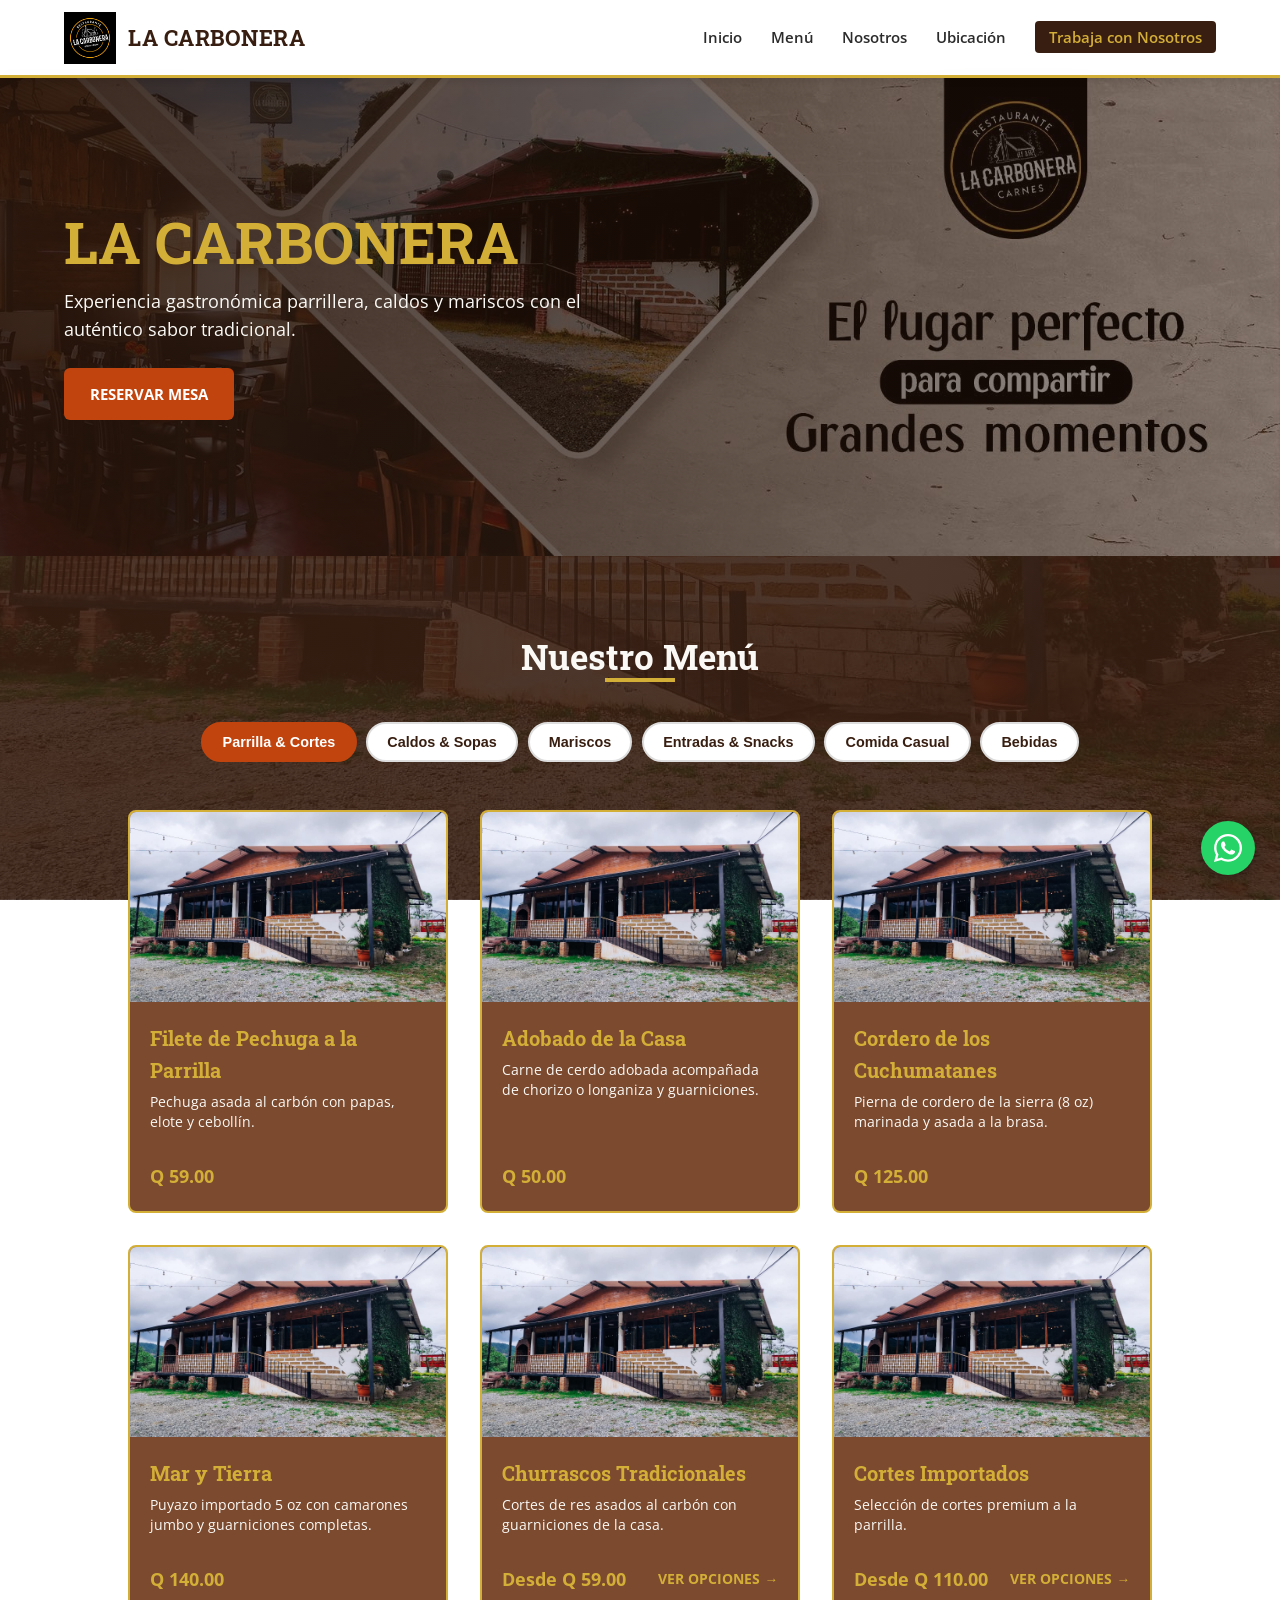
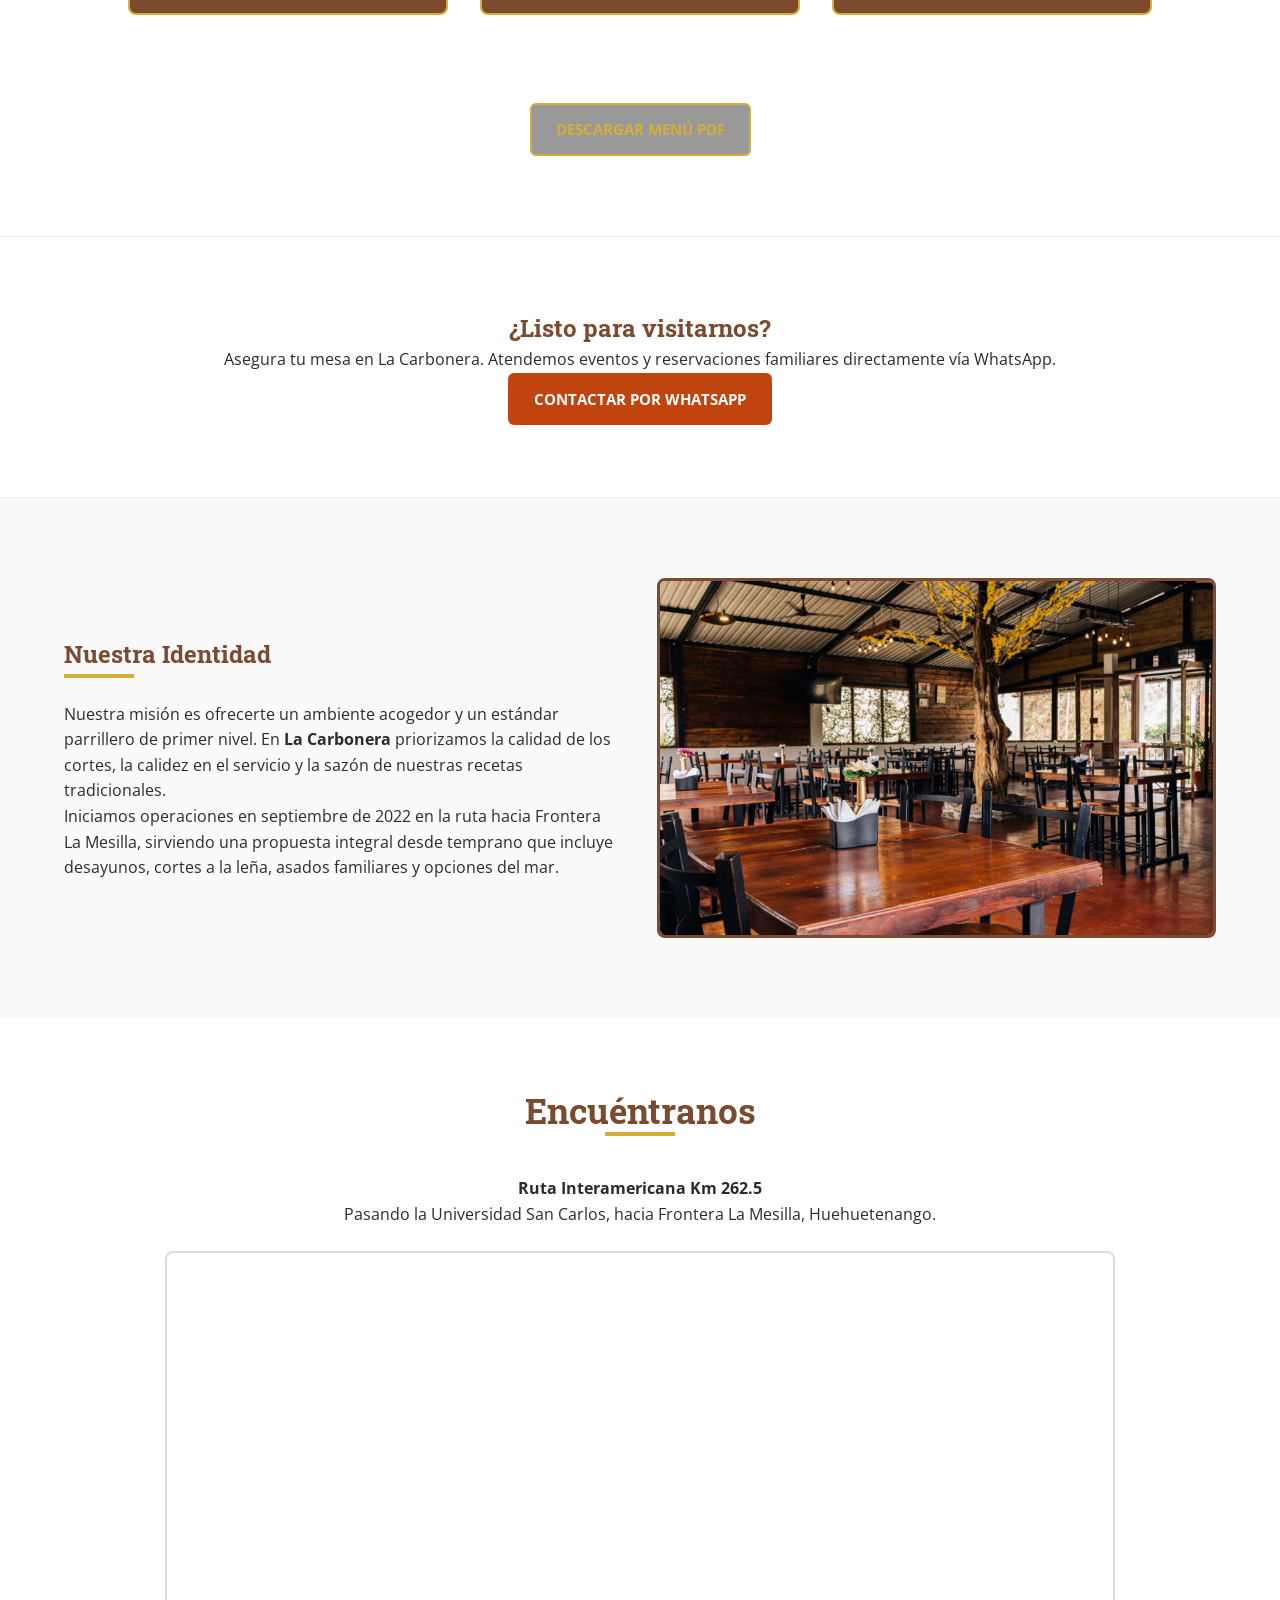
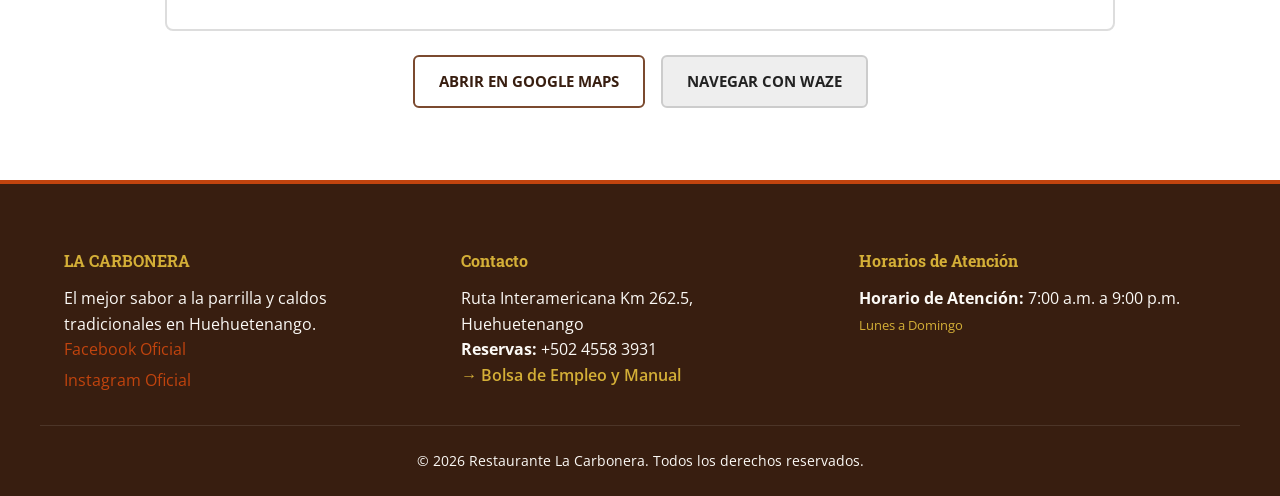
==== commit 7621c461: "V2" ====
--- a/index.html
+++ b/index.html
@@ -151,9 +151,9 @@
 
             <div class="footer-col">
                 <h4>Horarios de Atención</h4>
-                <p><strong>Primer Turno:</strong> 6:00 a.m. a 3:00 p.m.</p>
-                <p><strong>Segundo Turno:</strong> 1:00 p.m. a 10:00 p.m.</p>
-                <small style="color: var(--brand-gold);">Lunes a Domingo
+                <p><strong>Horario de Atención:</strong> 7:00 a.m. a 9:00 p.m.</p>
+                <small style="color: var(--brand-gold);">Lunes a Domingo</small>
+            </div>
         </div>
         
         <div class="container footer-bottom">
--- a/styles.css
+++ b/styles.css
@@ -231,15 +231,21 @@
 
 .hero-content h1 {
     color: var(--brand-gold);
-    font-size: clamp(2.4rem, 4.5vw, 3.8rem);
+    font-size: clamp(2.2rem, 4.5vw, 3.8rem);
     line-height: 1.1;
     margin-bottom: 0.8rem;
 }
 
 .hero-content p {
-    font-size: 1.1rem;
+    font-size: clamp(0.95rem, 2vw, 1.1rem);
     margin-bottom: 1.5rem;
     color: var(--text-light);
+}
+
+/* TÍTULOS DE SECCIÓN (fluidos, antes dependían del tamaño por defecto del navegador) */
+.section-title {
+    font-size: clamp(1.6rem, 4vw, 2.2rem);
+    line-height: 1.2;
 }
 
 /* MENÚ CON TELA TRASLÚCIDA Y CENTRADO DE CARDS */
@@ -354,11 +360,11 @@
     flex-grow: 1;
 }
 
+/* Footer de la tarjeta: se quitó la línea dorada divisoria (barrita de color) */
 .menu-card-footer {
     display: flex;
     justify-content: space-between;
     align-items: center;
-    border-top: 1px solid rgba(212, 175, 55, 0.25);
     padding-top: 0.8rem;
     margin-top: auto;
 }
@@ -423,6 +429,7 @@
 .modal-header-info { text-align: center; margin-bottom: 1.5rem; }
 .modal-price-tag { font-size: 1.25rem; font-weight: 700; color: var(--brand-orange); }
 
+/* Lista de variantes/precios dentro del modal: se quitó la barrita dorada lateral */
 .variant-list { list-style: none; display: grid; gap: 0.6rem; }
 .variant-list li {
     display: flex;
@@ -430,7 +437,6 @@
     padding: 0.75rem 1rem;
     background-color: var(--bg-light-gray);
     border-radius: 4px;
-    border-left: 4px solid var(--brand-gold);
     font-weight: 600;
 }
 
@@ -457,10 +463,13 @@
 
 .ubicacion-section { padding: 4.5rem 0; text-align: center; }
 .ubicacion-desc { margin-bottom: 1.5rem; }
+
+/* Mapa: ahora usa aspect-ratio en vez de altura fija, se adapta a cualquier ancho */
 .mapa-grande-container {
     width: 100%;
     max-width: 950px;
-    height: 380px;
+    aspect-ratio: 16 / 7;
+    max-height: 380px;
     margin: 0 auto 1.5rem;
     border-radius: 8px;
     overflow: hidden;
@@ -638,6 +647,14 @@
 }
 
 /* RESPONSIVE */
+
+/* Tablet / escritorio angosto */
+@media (min-width: 769px) {
+    .nosotros-content { flex-direction: row; }
+    .footer-grid { grid-template-columns: repeat(3, 1fr); }
+}
+
+/* Móvil / tablet vertical */
 @media (max-width: 850px) {
     .menu-toggle { display: block; }
     .nav-links {
@@ -655,9 +672,63 @@
     .nav-links.active { display: flex !important; }
     .empleo-grid { grid-template-columns: 1fr; }
     .hero { aspect-ratio: auto; min-height: 520px; }
-}
-
-@media (min-width: 769px) {
-    .nosotros-content { flex-direction: row; }
-    .footer-grid { grid-template-columns: repeat(3, 1fr); }
+
+    /* En una sola columna el panel ya no necesita quedar fijo al hacer scroll */
+    .pdf-card { position: static; top: auto; }
+}
+
+/* Teléfonos pequeños */
+@media (max-width: 480px) {
+    .container { padding: 0 1.1rem; }
+
+    .navbar { height: 66px; }
+    .hero { margin-top: 66px; min-height: 420px; }
+    .logo img { height: 42px; }
+    .logo-text { font-size: 1.1rem; }
+
+    .menu-section,
+    .nosotros-section,
+    .reserva-intermedia,
+    .ubicacion-section {
+        padding: 3rem 0;
+    }
+
+    .menu-grid {
+        grid-template-columns: minmax(0, 1fr);
+        gap: 1.4rem;
+    }
+
+    .menu-card-content { padding: 1rem; }
+
+    .dish-modal-content { padding: 1.4rem; }
+
+    .form-container { padding: 1.5rem; }
+
+    .empleo-grid { padding: 2.5rem 1rem; gap: 2rem; }
+
+    .btn {
+        width: 100%;
+        padding: 13px 20px;
+    }
+
+    .ubicacion-acciones .btn,
+    .ubicacion-acciones .btn-waze {
+        width: auto;
+    }
+
+    .mapa-grande-container { aspect-ratio: 4 / 5; max-height: none; }
+}
+
+/* Respeta la preferencia del usuario de reducir animaciones */
+@media (prefers-reduced-motion: reduce) {
+    html { scroll-behavior: auto; }
+    *, *::before, *::after {
+        transition-duration: 0.01ms !important;
+        animation-duration: 0.01ms !important;
+    }
+    .menu-card:hover,
+    .btn-primary:hover,
+    .whatsapp-float:hover {
+        transform: none;
+    }
 }
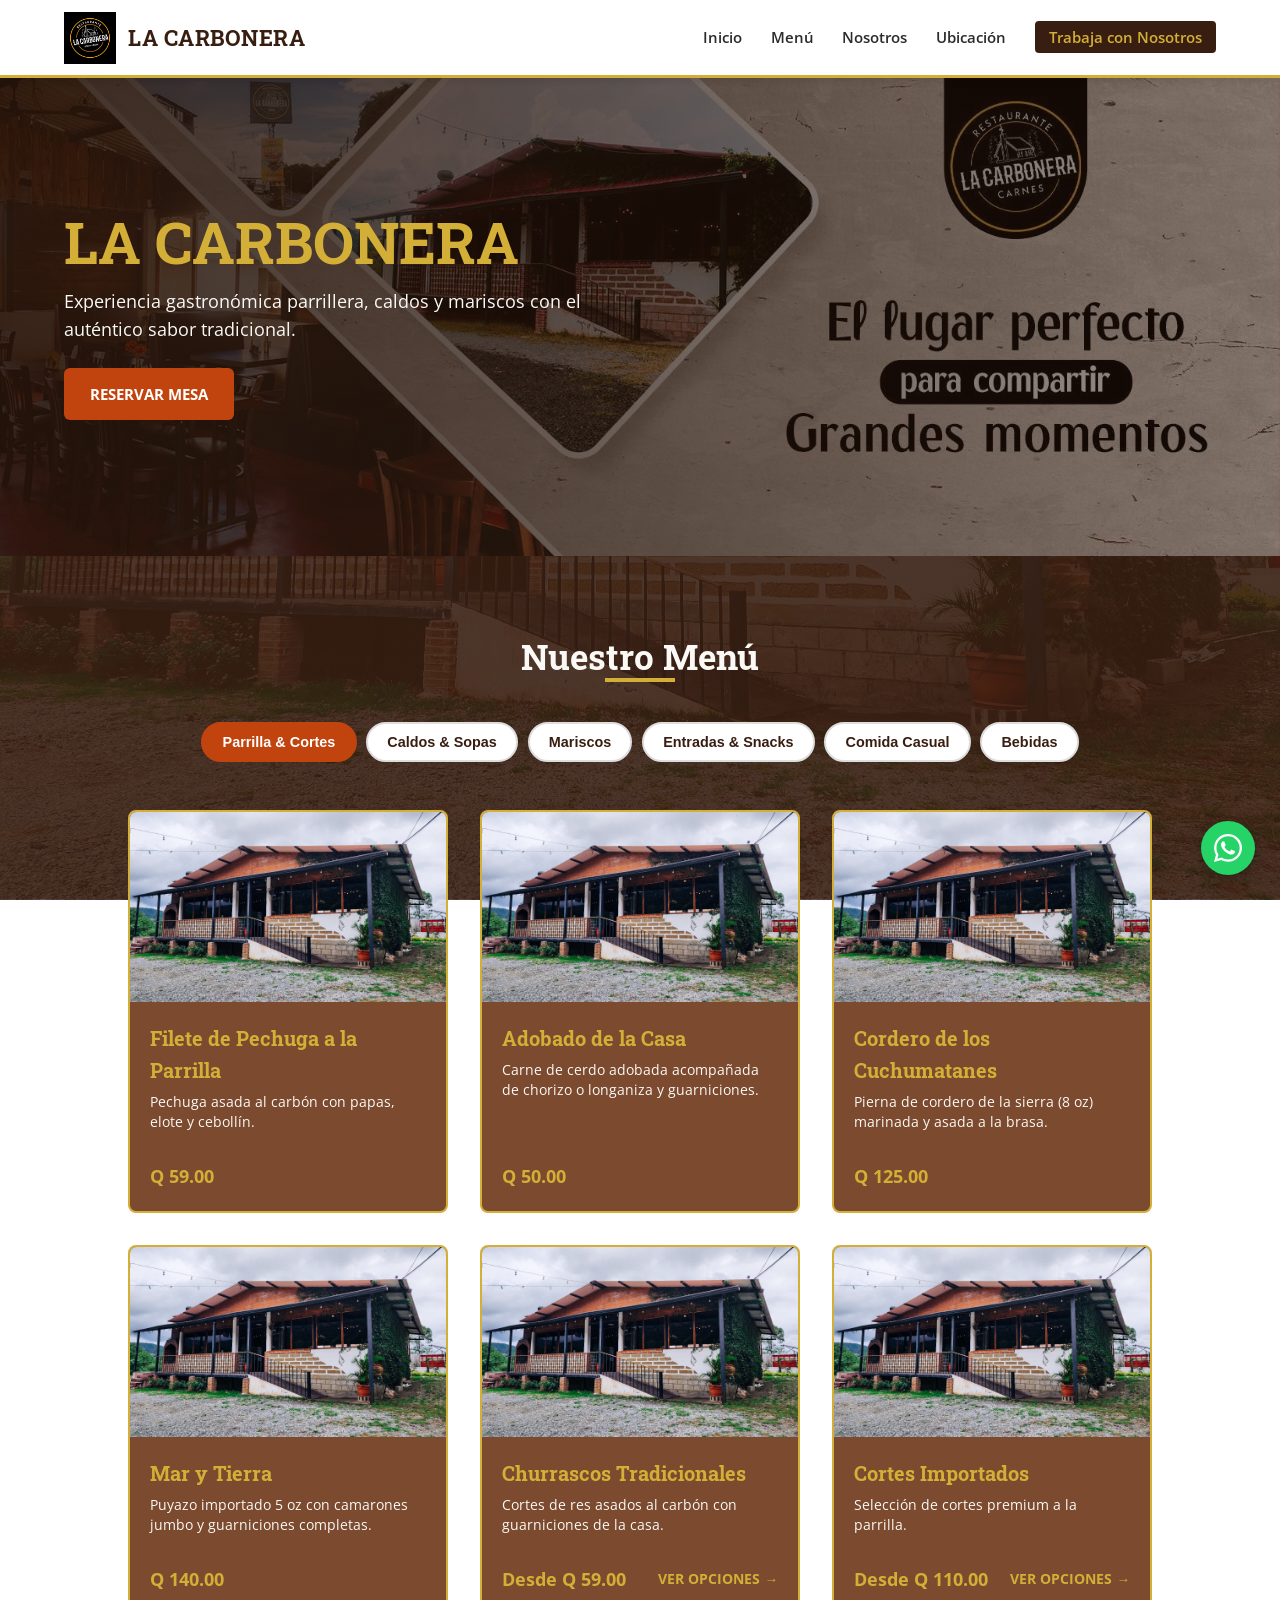
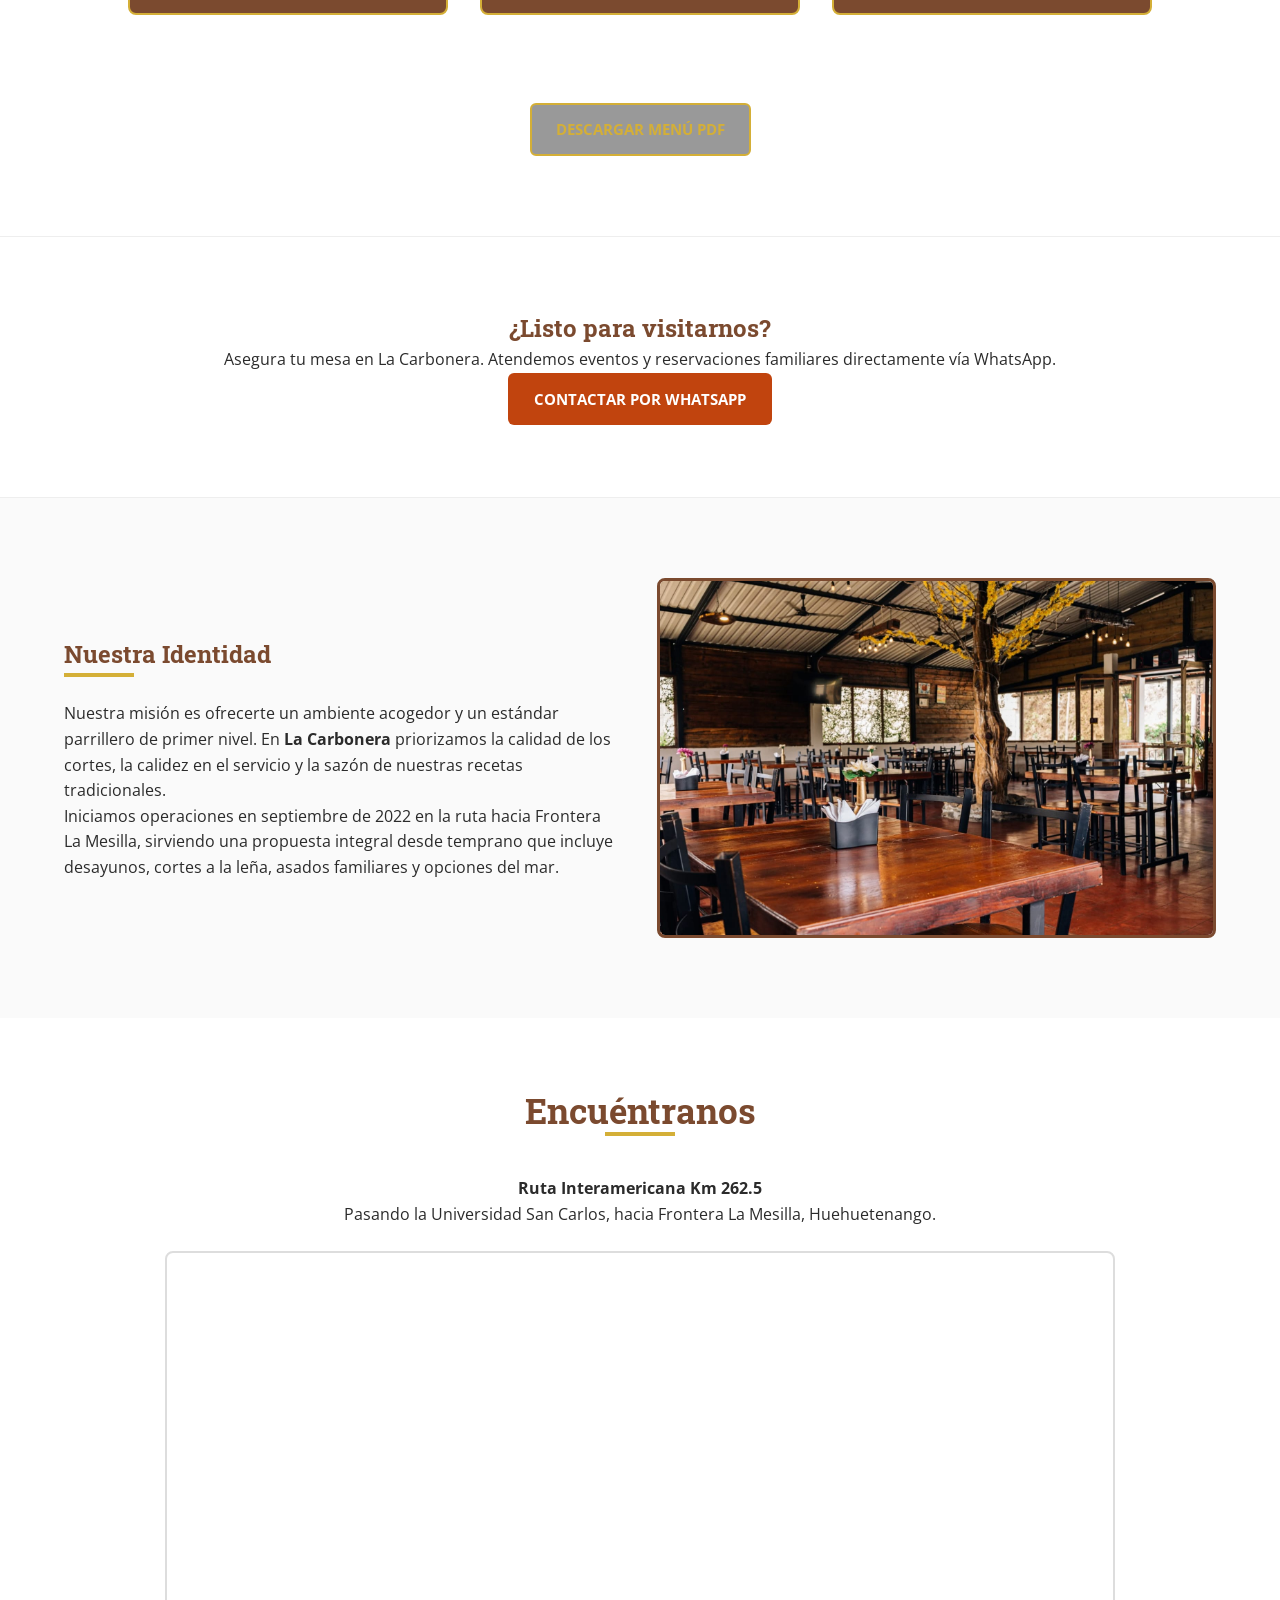
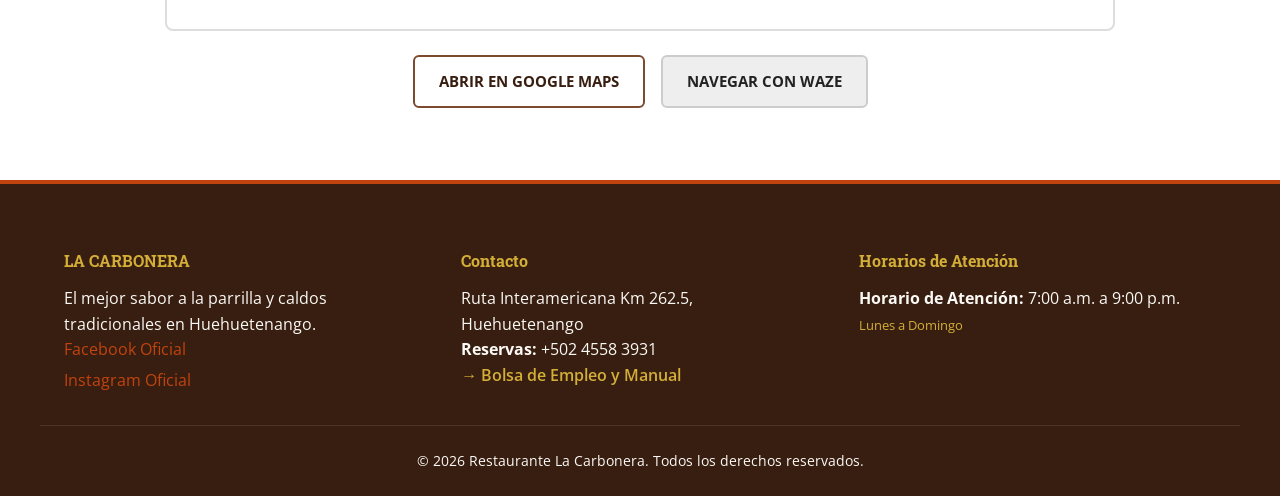
==== commit 9c0113ff: "V3" ====
--- a/index.html
+++ b/index.html
@@ -4,6 +4,7 @@
     <meta charset="UTF-8">
     <meta name="viewport" content="width=device-width, initial-scale=1.0">
     <title>La Carbonera | Steak House & Más</title>
+    <meta name="description" content="Restaurante La Carbonera en Huehuetenango. Cortes a la parrilla, caldos tradicionales y mariscos.">
     <link rel="icon" type="image/webp" href="img/logo.webp">
     
     <link rel="preconnect" href="https://fonts.googleapis.com">
@@ -17,7 +18,7 @@
     <header id="header">
         <div class="container navbar">
             <a href="#inicio" class="logo" aria-label="La Carbonera, inicio">
-                <img src="img/logo.webp" alt="La Carbonera" onerror="this.src='https://placehold.co/120x120/4A2A18/ffffff?text=Logo'">
+                <img src="img/logo.webp" alt="Logotipo La Carbonera" width="60" height="60" onerror="this.src='https://placehold.co/120x120/4A2A18/ffffff?text=Logo'">
                 <span class="logo-text">LA CARBONERA</span>
             </a>
             
@@ -36,10 +37,10 @@
     </header>
 
     <main>
-        <!-- Hero con relación de aspecto 1660x624 -->
+        <!-- Hero -->
         <section id="inicio" class="hero">
             <div class="hero-image-wrap">
-                <img src="img/lacarbonerabanner.webp" alt="Banner La Carbonera" onerror="this.src='https://placehold.co/1660x624/4A2A18/ffffff?text=Banner+1660x624'">
+                <img src="img/lacarbonerabanner.webp" alt="Banner La Carbonera" width="1660" height="624" fetchpriority="high" onerror="this.src='https://placehold.co/1660x624/4A2A18/ffffff?text=Banner+1660x624'">
             </div>
             <div class="hero-overlay"></div>
             
@@ -67,7 +68,7 @@
             </div>
         </section>
 
-        <!-- Reserva -->
+        <!-- Reserva Intermedia -->
         <section class="reserva-intermedia">
             <div class="container">
                 <h2>¿Listo para visitarnos?</h2>
@@ -79,19 +80,19 @@
         <!-- Nosotros -->
         <section id="nosotros" class="nosotros-section">
             <div class="container nosotros-content">
-                <div class="nosotros-text">
+                <div class="nosotros-text reveal-left">
                     <h2>Nuestra Identidad</h2>
                     <div class="title-separator separator-left"></div>
                     <p>Nuestra misión es ofrecerte un ambiente acogedor y un estándar parrillero de primer nivel. En <strong>La Carbonera</strong> priorizamos la calidad de los cortes, la calidez en el servicio y la sazón de nuestras recetas tradicionales.</p>
                     <p>Iniciamos operaciones en septiembre de 2022 en la ruta hacia Frontera La Mesilla, sirviendo una propuesta integral desde temprano que incluye desayunos, cortes a la leña, asados familiares y opciones del mar.</p>
                 </div>
-                <div class="nosotros-image">
-                    <img src="img/interior.webp" alt="Ambiente de La Carbonera" onerror="this.src='https://placehold.co/600x400/4A2A18/ffffff?text=Interior'">
+                <div class="nosotros-image reveal-right">
+                    <img src="img/interior.webp" alt="Ambiente de La Carbonera" width="600" height="400" loading="lazy" onerror="this.src='https://placehold.co/600x400/4A2A18/ffffff?text=Interior'">
                 </div>
             </div>
         </section>
 
-        <!-- Modal para platos agrupados -->
+        <!-- Modal de Platillos -->
         <div class="dish-modal" id="dish-modal" role="dialog" aria-modal="true" aria-labelledby="dish-modal-title">
             <div class="dish-modal-content">
                 <button class="dish-modal-close" id="modal-close-btn" type="button" aria-label="Cerrar">&times;</button>
@@ -106,7 +107,7 @@
 
         <!-- Ubicación -->
         <section id="ubicacion" class="ubicacion-section">
-            <div class="container">
+            <div class="container reveal-blur">
                 <h2 class="section-title">Encuéntranos</h2>
                 <div class="title-separator"></div>
                 <p class="ubicacion-desc">
@@ -145,14 +146,14 @@
             <div class="footer-col">
                 <h4>Contacto</h4>
                 <p>Ruta Interamericana Km 262.5, Huehuetenango</p>
-                <p><strong>Reservas:</strong> <a href="https://wa.me/50245583931" target="_blank" style="color: var(--text-light);">+502 4558 3931</a></p>
-                <p><a href="trabaja-con-nosotros.html" style="color: var(--brand-gold); font-weight: 600;">→ Bolsa de Empleo y Manual</a></p>
+                <p><strong>Reservas:</strong> <a href="https://wa.me/50245583931" target="_blank" class="footer-contact-link">+502 4558 3931</a></p>
+                <p><a href="trabaja-con-nosotros.html" class="footer-highlight-link">→ Bolsa de Empleo y Manual</a></p>
             </div>
 
             <div class="footer-col">
                 <h4>Horarios de Atención</h4>
                 <p><strong>Horario de Atención:</strong> 7:00 a.m. a 9:00 p.m.</p>
-                <small style="color: var(--brand-gold);">Lunes a Domingo</small>
+                <small class="footer-days">Lunes a Domingo</small>
             </div>
         </div>
         
@@ -161,10 +162,10 @@
         </div>
     </footer>
 
-    <!-- Botón Flotante WhatsApp corregido -->
+    <!-- Botón Flotante WhatsApp -->
     <a href="https://wa.me/50245583931?text=Hola%20La%20Carbonera,%20tengo%20una%20consulta." target="_blank" rel="noopener noreferrer" class="whatsapp-float" aria-label="Escribir a WhatsApp">
         <svg class="whatsapp-icon" viewBox="0 0 448 512" aria-hidden="true" focusable="false">
-            <path d="M380.9 97.1C339 55.1 283.2 32 223.9 32c-122.4 0-222 99.6-222 222 0 39.1 10.2 77.3 29.6 111L0 480l117.7-30.9c32.4 17.7 68.9 27 106.1 27h.1c122.3 0 224.1-99.6 224.1-222 0-59.3-25.2-115-67.1-157.1zm-157 341.6c-33.2 0-65.7-8.9-94-25.7l-6.7-4-69.8 18.3L72 359.2l-4.4-7c-18.5-29.4-28.2-63.3-28.2-98.2 0-101.7 82.8-184.5 184.6-184.5 49.3 0 95.6 19.2 130.4 54.1 34.8 34.9 56.2 81.2 56.1 130.5 0 101.8-84.9 184.6-186.6 184.6zm101.2-138.2c-5.5-2.8-32.8-16.2-37.9-18-5.1-1.9-8.8-2.8-12.5 2.8-3.7 5.6-14.3 18-17.6 21.8-3.2 3.7-6.5 4.2-12 1.4-32.6-16.3-54-29.1-75.5-66-5.7-9.8 5.7-9.1 16.3-30.3 1.8-3.7 .9-6.9-.5-9.7-1.4-2.8-12.5-30.1-17.1-41.2-4.5-10.8-9.1-9.3-12.5-9.5-3.2-.2-6.9-.2-10.6-.2-3.7 0-9.7 1.4-14.8 6.9-5.1 5.6-19.4 19-19.4 46.3 0 27.3 19.9 53.7 22.6 57.4 2.8 3.7 39.1 59.7 94.8 83.8 35.2 15.2 49 16.5 66.6 13.9 10.7-1.6 32.8-13.4 37.4-26.4 4.6-13 4.6-24.1 3.2-26.4-1.3-2.5-5-3.9-10.5-6.6z"/>
+            <path fill="currentColor" d="M380.9 97.1C339 55.1 283.2 32 223.9 32c-122.4 0-222 99.6-222 222 0 39.1 10.2 77.3 29.6 111L0 480l117.7-30.9c32.4 17.7 68.9 27 106.1 27h.1c122.3 0 224.1-99.6 224.1-222 0-59.3-25.2-115-67.1-157.1zm-157 341.6c-33.2 0-65.7-8.9-94-25.7l-6.7-4-69.8 18.3L72 359.2l-4.4-7c-18.5-29.4-28.2-63.3-28.2-98.2 0-101.7 82.8-184.5 184.6-184.5 49.3 0 95.6 19.2 130.4 54.1 34.8 34.9 56.2 81.2 56.1 130.5 0 101.8-84.9 184.6-186.6 184.6zm101.2-138.2c-5.5-2.8-32.8-16.2-37.9-18-5.1-1.9-8.8-2.8-12.5 2.8-3.7 5.6-14.3 18-17.6 21.8-3.2 3.7-6.5 4.2-12 1.4-32.6-16.3-54-29.1-75.5-66-5.7-9.8 5.7-9.1 16.3-30.3 1.8-3.7 .9-6.9-.5-9.7-1.4-2.8-12.5-30.1-17.1-41.2-4.5-10.8-9.1-9.3-12.5-9.5-3.2-.2-6.9-.2-10.6-.2-3.7 0-9.7 1.4-14.8 6.9-5.1 5.6-19.4 19-19.4 46.3 0 27.3 19.9 53.7 22.6 57.4 2.8 3.7 39.1 59.7 94.8 83.8 35.2 15.2 49 16.5 66.6 13.9 10.7-1.6 32.8-13.4 37.4-26.4 4.6-13 4.6-24.1 3.2-26.4-1.3-2.5-5-3.9-10.5-6.6z"/>
         </svg>
     </a>
 
--- a/styles.css
+++ b/styles.css
@@ -19,6 +19,8 @@
     --transition: all 0.25s ease-in-out;
     --shadow-sm: 0 4px 6px rgba(0, 0, 0, 0.08);
     --shadow-md: 0 10px 24px rgba(56, 30, 16, 0.18);
+
+    --hero-mobile-focus: 50%;
 }
 
 * {
@@ -27,13 +29,16 @@
     box-sizing: border-box;
 }
 
-html { scroll-behavior: smooth; }
+html { 
+    scroll-behavior: smooth; 
+}
 
 body {
     font-family: var(--font-body);
     background-color: var(--bg-white);
     color: var(--text-main);
     line-height: 1.6;
+    overflow-x: hidden;
 }
 
 h1, h2, h3, h4 {
@@ -41,7 +46,10 @@
     color: var(--brand-brown);
 }
 
-a { text-decoration: none; color: inherit; }
+a { 
+    text-decoration: none; 
+    color: inherit; 
+}
 
 .container {
     width: 100%;
@@ -108,7 +116,7 @@
     border-color: var(--waze-blue);
 }
 
-/* HEADER Y LOGO */
+/* HEADER Y NAVEGACIÓN */
 header {
     position: fixed;
     top: 0;
@@ -163,7 +171,9 @@
     transition: var(--transition);
 }
 
-.nav-links a:hover { color: var(--brand-orange); }
+.nav-links a:hover { 
+    color: var(--brand-orange); 
+}
 
 .nav-highlight {
     background-color: var(--brand-brown-dark);
@@ -185,7 +195,7 @@
     cursor: pointer;
 }
 
-/* HERO (1660 x 624) */
+/* HERO */
 .hero {
     position: relative;
     width: 100%;
@@ -227,6 +237,12 @@
 .hero-content {
     max-width: 520px;
     color: white;
+    animation: heroFadeUp 0.9s ease-out both;
+}
+
+@keyframes heroFadeUp {
+    from { opacity: 0; transform: translateY(24px); }
+    to { opacity: 1; transform: translateY(0); }
 }
 
 .hero-content h1 {
@@ -242,13 +258,12 @@
     color: var(--text-light);
 }
 
-/* TÍTULOS DE SECCIÓN (fluidos, antes dependían del tamaño por defecto del navegador) */
 .section-title {
     font-size: clamp(1.6rem, 4vw, 2.2rem);
     line-height: 1.2;
 }
 
-/* MENÚ CON TELA TRASLÚCIDA Y CENTRADO DE CARDS */
+/* MENÚ */
 .menu-section {
     position: relative;
     padding: 5rem 0;
@@ -259,7 +274,9 @@
     background-attachment: fixed;
 }
 
-.menu-section .section-title { color: var(--text-light); }
+.menu-section .section-title { 
+    color: var(--text-light); 
+}
 
 .title-separator {
     width: 70px;
@@ -268,7 +285,10 @@
     margin: 0 auto 2.5rem;
 }
 
-.separator-left { margin-left: 0; margin-bottom: 1.5rem; }
+.separator-left { 
+    margin-left: 0; 
+    margin-bottom: 1.5rem; 
+}
 
 .menu-tabs {
     display: flex;
@@ -297,7 +317,6 @@
     border-color: var(--brand-orange);
 }
 
-/* GRID CENTRADO Y UNIFORME */
 .menu-grid {
     display: grid;
     grid-template-columns: repeat(auto-fit, minmax(280px, 320px));
@@ -360,7 +379,6 @@
     flex-grow: 1;
 }
 
-/* Footer de la tarjeta: se quitó la línea dorada divisoria (barrita de color) */
 .menu-card-footer {
     display: flex;
     justify-content: space-between;
@@ -384,7 +402,9 @@
     cursor: pointer;
     text-transform: uppercase;
 }
-.menu-card-hint-btn:hover { color: var(--text-light); }
+.menu-card-hint-btn:hover { 
+    color: var(--text-light); 
+}
 
 .menu-footer-cta {
     margin-top: 4.5rem;
@@ -404,7 +424,9 @@
     backdrop-filter: blur(4px);
 }
 
-.dish-modal.is-open { display: flex; }
+.dish-modal.is-open { 
+    display: flex; 
+}
 
 .dish-modal-content {
     position: relative;
@@ -426,11 +448,21 @@
     cursor: pointer;
 }
 
-.modal-header-info { text-align: center; margin-bottom: 1.5rem; }
-.modal-price-tag { font-size: 1.25rem; font-weight: 700; color: var(--brand-orange); }
-
-/* Lista de variantes/precios dentro del modal: se quitó la barrita dorada lateral */
-.variant-list { list-style: none; display: grid; gap: 0.6rem; }
+.modal-header-info { 
+    text-align: center; 
+    margin-bottom: 1.5rem; 
+}
+.modal-price-tag { 
+    font-size: 1.25rem; 
+    font-weight: 700; 
+    color: var(--brand-orange); 
+}
+
+.variant-list { 
+    list-style: none; 
+    display: grid; 
+    gap: 0.6rem; 
+}
 .variant-list li {
     display: flex;
     justify-content: space-between;
@@ -448,9 +480,19 @@
     border-top: 1px solid #eee;
     border-bottom: 1px solid #eee;
 }
-.nosotros-section { padding: 5rem 0; background-color: #fafafa; }
-.nosotros-content { display: flex; flex-direction: column; gap: 2.5rem; align-items: center; }
-.nosotros-text { flex: 1; }
+.nosotros-section { 
+    padding: 5rem 0; 
+    background-color: #fafafa; 
+}
+.nosotros-content { 
+    display: flex; 
+    flex-direction: column; 
+    gap: 2.5rem; 
+    align-items: center; 
+}
+.nosotros-text { 
+    flex: 1; 
+}
 .nosotros-image {
     flex: 1;
     width: 100%;
@@ -459,12 +501,21 @@
     overflow: hidden;
     border: 3px solid var(--brand-brown);
 }
-.nosotros-image img { width: 100%; height: 100%; object-fit: cover; }
-
-.ubicacion-section { padding: 4.5rem 0; text-align: center; }
-.ubicacion-desc { margin-bottom: 1.5rem; }
-
-/* Mapa: ahora usa aspect-ratio en vez de altura fija, se adapta a cualquier ancho */
+.nosotros-image img { 
+    width: 100%; 
+    height: 100%; 
+    object-fit: cover; 
+    display: block;
+}
+
+.ubicacion-section { 
+    padding: 4.5rem 0; 
+    text-align: center; 
+}
+.ubicacion-desc { 
+    margin-bottom: 1.5rem; 
+}
+
 .mapa-grande-container {
     width: 100%;
     max-width: 950px;
@@ -475,121 +526,19 @@
     overflow: hidden;
     border: 2px solid #ddd;
 }
-.mapa-grande-container iframe { width: 100%; height: 100%; border: 0; }
-.ubicacion-acciones { display: flex; gap: 1rem; justify-content: center; flex-wrap: wrap; }
-
-/* TRABAJA CON NOSOTROS (GRID AMPLIADO Y ROBUSTO) */
-.page-interna { background-color: var(--bg-white); }
-.page-main-padded { padding-top: 75px; }
-
-.page-header {
-    padding: 4.5rem 0 2.5rem;
-    background-color: var(--bg-light-gray);
-    text-align: center;
-}
-
-.empleo-grid {
-    display: grid;
-    grid-template-columns: 1.4fr 0.7fr;
-    gap: 3rem;
-    padding: 4rem 1.5rem;
-    max-width: 1200px;
-    align-items: start;
-}
-
-.form-container {
-    background: white;
-    padding: 2.5rem;
-    border-radius: 8px;
-    box-shadow: var(--shadow-sm);
-    border: 1px solid #e5e5e5;
-    width: 100%;
-}
-
-.form-container h2 { margin-bottom: 1rem; }
-
-.form-row {
-    display: grid;
-    grid-template-columns: repeat(auto-fit, minmax(240px, 1fr));
-    gap: 1.2rem;
-}
-
-.form-group {
-    margin-bottom: 1.3rem;
-    display: flex;
-    flex-direction: column;
-    gap: 0.4rem;
-}
-
-.form-group label {
-    font-size: 0.9rem;
-    font-weight: 600;
-    color: var(--brand-brown-dark);
-}
-
-.form-group input,
-.form-group select,
-.form-group textarea {
-    width: 100%;
-    padding: 0.8rem;
-    border: 1px solid #ccc;
-    border-radius: 4px;
-    font-family: inherit;
-    font-size: 0.95rem;
-    background-color: #fff;
-}
-
-.form-group input:focus,
-.form-group select:focus,
-.form-group textarea:focus {
-    outline: 2px solid var(--brand-orange);
-    border-color: transparent;
-}
-
-/* CAJA PDF GUÍA */
-.pdf-guidelines-container {
-    width: 100%;
-}
-
-.pdf-card {
-    background-color: var(--bg-light-gray);
-    border: 2px dashed var(--brand-gold);
-    border-radius: 8px;
-    padding: 2rem;
-    text-align: center;
-    position: sticky;
-    top: 100px;
-}
-
-.pdf-badge {
-    display: inline-block;
-    background-color: var(--brand-brown);
-    color: var(--brand-gold);
-    font-size: 0.75rem;
-    font-weight: 700;
-    padding: 4px 12px;
-    border-radius: 999px;
-    margin-bottom: 1rem;
-    text-transform: uppercase;
-}
-
-.pdf-preview-box {
-    margin: 1.5rem 0;
-    padding: 1.2rem;
-    background: white;
-    border-radius: 6px;
-    box-shadow: var(--shadow-sm);
-}
-
-.pdf-icon { font-size: 3rem; margin-bottom: 0.4rem; }
-
-.pdf-actions {
-    display: flex;
-    flex-direction: column;
-    gap: 0.8rem;
-}
-
-/* FOOTER */
+.mapa-grande-container iframe { 
+    width: 100%; 
+    height: 100%; 
+    border: 0; 
+}
+.ubicacion-acciones { 
+    display: flex; 
+    gap: 1rem; 
+    justify-content: center; 
+    flex-wrap: wrap; 
+}
+
+/* FOOTER Y CLASES AUXILIARES */
 footer {
     background-color: var(--brand-brown-dark);
     color: var(--text-light);
@@ -602,17 +551,36 @@
     gap: 2.5rem;
     margin-bottom: 2rem;
 }
-.footer-col h4 { color: var(--brand-gold); margin-bottom: 0.8rem; }
-.footer-links-group { display: flex; flex-direction: column; gap: 0.3rem; }
-.footer-links-group a { color: var(--brand-orange); }
+.footer-col h4 { 
+    color: var(--brand-gold); 
+    margin-bottom: 0.8rem; 
+}
+.footer-links-group { 
+    display: flex; 
+    flex-direction: column; 
+    gap: 0.3rem; 
+}
+.footer-links-group a { 
+    color: var(--brand-orange); 
+}
 .footer-bottom {
     border-top: 1px solid rgba(255, 255, 255, 0.1);
     padding-top: 1.5rem;
     text-align: center;
     font-size: 0.85rem;
 }
-
-/* BOTÓN WHATSAPP FLOTANTE BLINDADO CONTRA DEFORMACIONES */
+.footer-contact-link {
+    color: var(--text-light);
+}
+.footer-highlight-link {
+    color: var(--brand-gold);
+    font-weight: 600;
+}
+.footer-days {
+    color: var(--brand-gold);
+}
+
+/* BOTÓN WHATSAPP FLOTANTE */
 .whatsapp-float {
     position: fixed;
     width: 54px;
@@ -622,43 +590,62 @@
     background-color: var(--whatsapp-green);
     color: white;
     border-radius: 50%;
-    display: flex !important;
-    align-items: center !important;
-    justify-content: center !important;
+    display: flex;
+    align-items: center;
+    justify-content: center;
     box-shadow: 0 4px 12px rgba(0,0,0,0.3);
     z-index: 9999;
     overflow: hidden;
     text-decoration: none;
     transition: var(--transition);
 }
-
 .whatsapp-float:hover {
     transform: scale(1.1);
 }
-
 .whatsapp-icon {
-    width: 32px !important;
-    height: 32px !important;
-    max-width: 32px !important;
-    max-height: 32px !important;
-    fill: #ffffff !important;
-    display: block !important;
+    width: 32px;
+    height: 32px;
+    display: block;
     pointer-events: none;
 }
 
+/* ANIMACIONES DE ENTRADA SCROLL */
+.reveal-blur,
+.reveal-left,
+.reveal-right {
+    opacity: 0;
+    transition: opacity 0.6s cubic-bezier(0.16, 1, 0.3, 1), transform 0.6s cubic-bezier(0.16, 1, 0.3, 1);
+    will-change: opacity, transform;
+}
+.reveal-blur {
+    transform: translateY(20px);
+}
+.reveal-left {
+    transform: translateX(-25px);
+}
+.reveal-right {
+    transform: translateX(25px);
+}
+.reveal-blur.is-visible,
+.reveal-left.is-visible,
+.reveal-right.is-visible {
+    opacity: 1;
+    transform: translate(0, 0);
+}
+
 /* RESPONSIVE */
-
-/* Tablet / escritorio angosto */
 @media (min-width: 769px) {
     .nosotros-content { flex-direction: row; }
     .footer-grid { grid-template-columns: repeat(3, 1fr); }
 }
 
-/* Móvil / tablet vertical */
 @media (max-width: 850px) {
-    .menu-toggle { display: block; }
+    .menu-toggle { 
+        display: block; 
+    }
+    
     .nav-links {
-        display: none !important;
+        display: none;
         flex-direction: column;
         position: absolute;
         top: 75px;
@@ -669,18 +656,23 @@
         text-align: center;
         border-bottom: 2px solid var(--brand-gold);
     }
-    .nav-links.active { display: flex !important; }
-    .empleo-grid { grid-template-columns: 1fr; }
-    .hero { aspect-ratio: auto; min-height: 520px; }
-
-    /* En una sola columna el panel ya no necesita quedar fijo al hacer scroll */
-    .pdf-card { position: static; top: auto; }
-}
-
-/* Teléfonos pequeños */
+    
+    .nav-links.active { 
+        display: flex; 
+    }
+    
+    .hero { 
+        aspect-ratio: auto; 
+        min-height: 520px; 
+    }
+
+    .menu-section {
+        background-attachment: scroll;
+    }
+}
+
 @media (max-width: 480px) {
     .container { padding: 0 1.1rem; }
-
     .navbar { height: 66px; }
     .hero { margin-top: 66px; min-height: 420px; }
     .logo img { height: 42px; }
@@ -699,12 +691,7 @@
     }
 
     .menu-card-content { padding: 1rem; }
-
     .dish-modal-content { padding: 1.4rem; }
-
-    .form-container { padding: 1.5rem; }
-
-    .empleo-grid { padding: 2.5rem 1rem; gap: 2rem; }
 
     .btn {
         width: 100%;
@@ -716,10 +703,28 @@
         width: auto;
     }
 
-    .mapa-grande-container { aspect-ratio: 4 / 5; max-height: none; }
-}
-
-/* Respeta la preferencia del usuario de reducir animaciones */
+    .mapa-grande-container { 
+        aspect-ratio: 4 / 5; 
+        max-height: none; 
+    }
+
+    .hero-image-wrap img { 
+        object-position: var(--hero-mobile-focus) center; 
+    }
+
+    .variant-list li {
+        font-size: 0.85rem;
+        padding: 0.65rem 0.85rem;
+        gap: 0.5rem;
+        flex-wrap: wrap;
+    }
+
+    .nosotros-image {
+        height: auto;
+        aspect-ratio: 4 / 3;
+    }
+}
+
 @media (prefers-reduced-motion: reduce) {
     html { scroll-behavior: auto; }
     *, *::before, *::after {
@@ -731,4 +736,11 @@
     .whatsapp-float:hover {
         transform: none;
     }
+    .hero-content { animation: none; }
+    .reveal-blur,
+    .reveal-left,
+    .reveal-right {
+        opacity: 1;
+        transform: none;
+    }
 }
